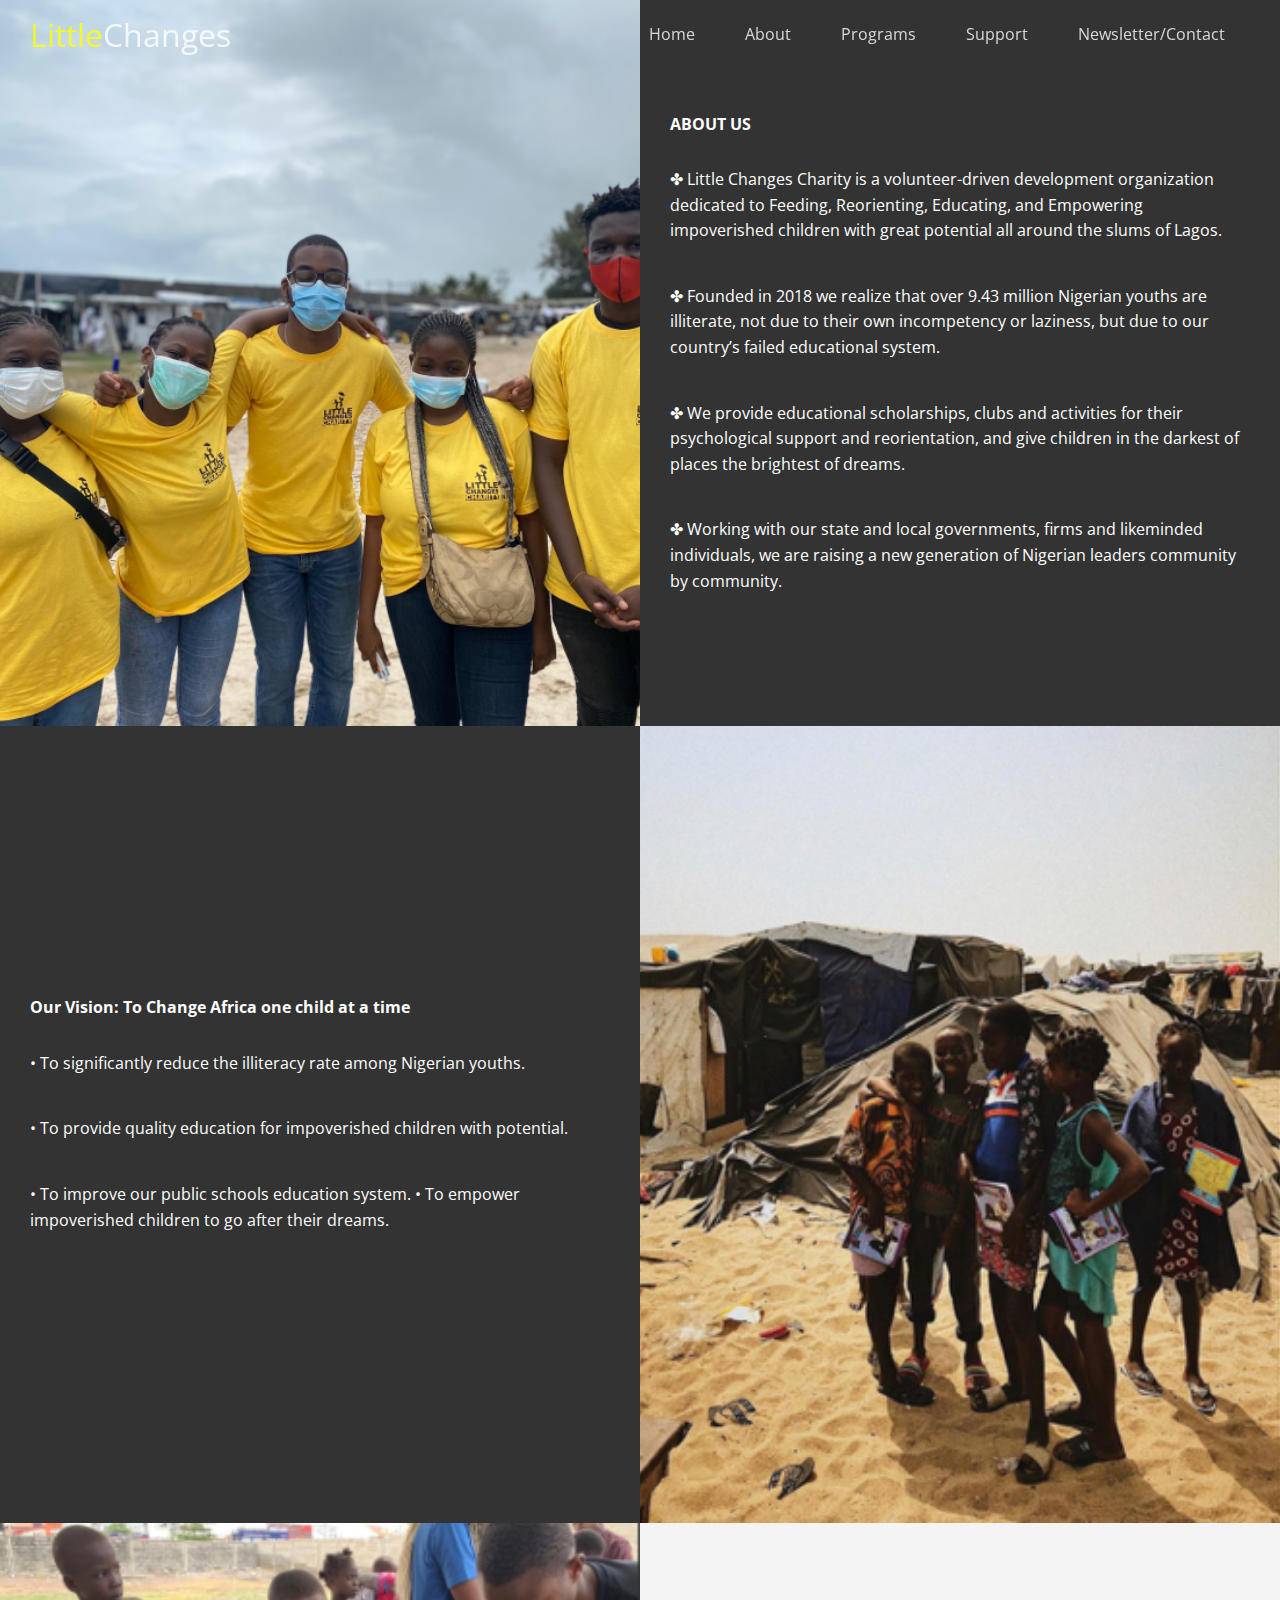
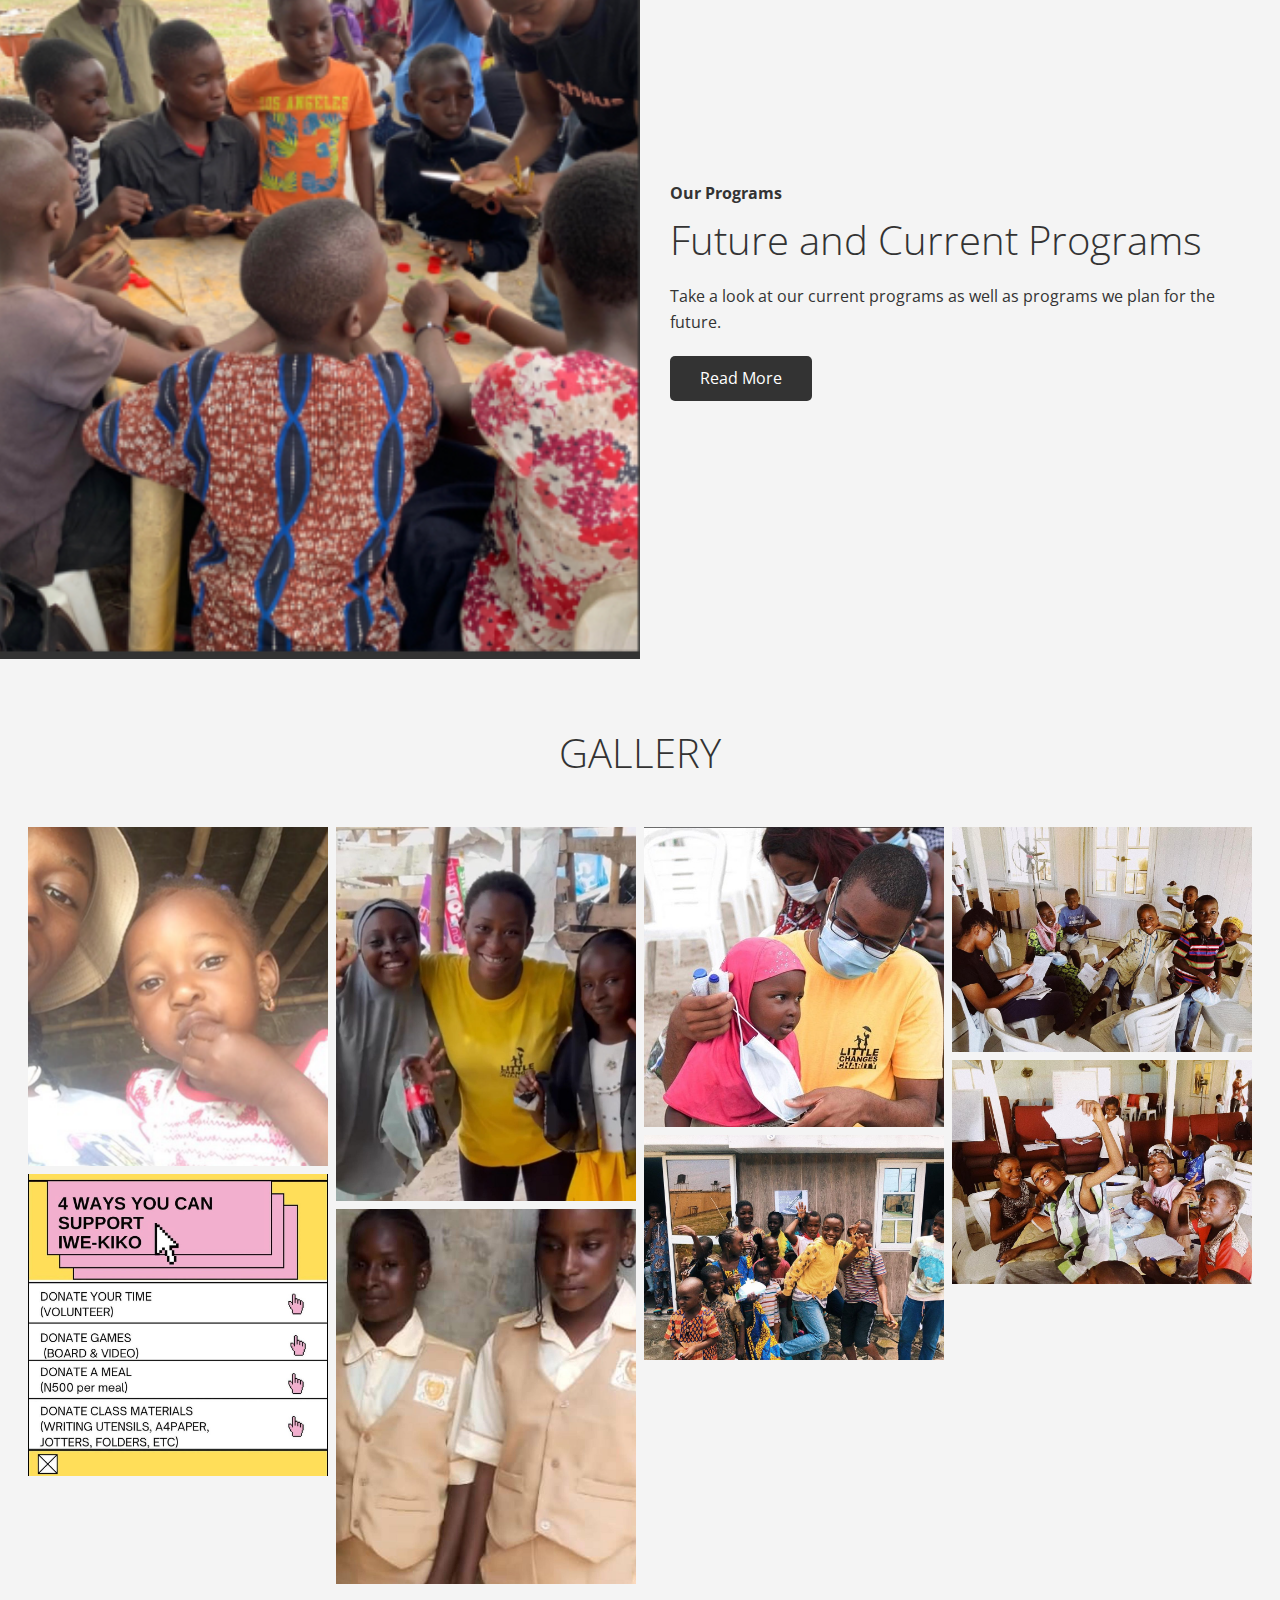
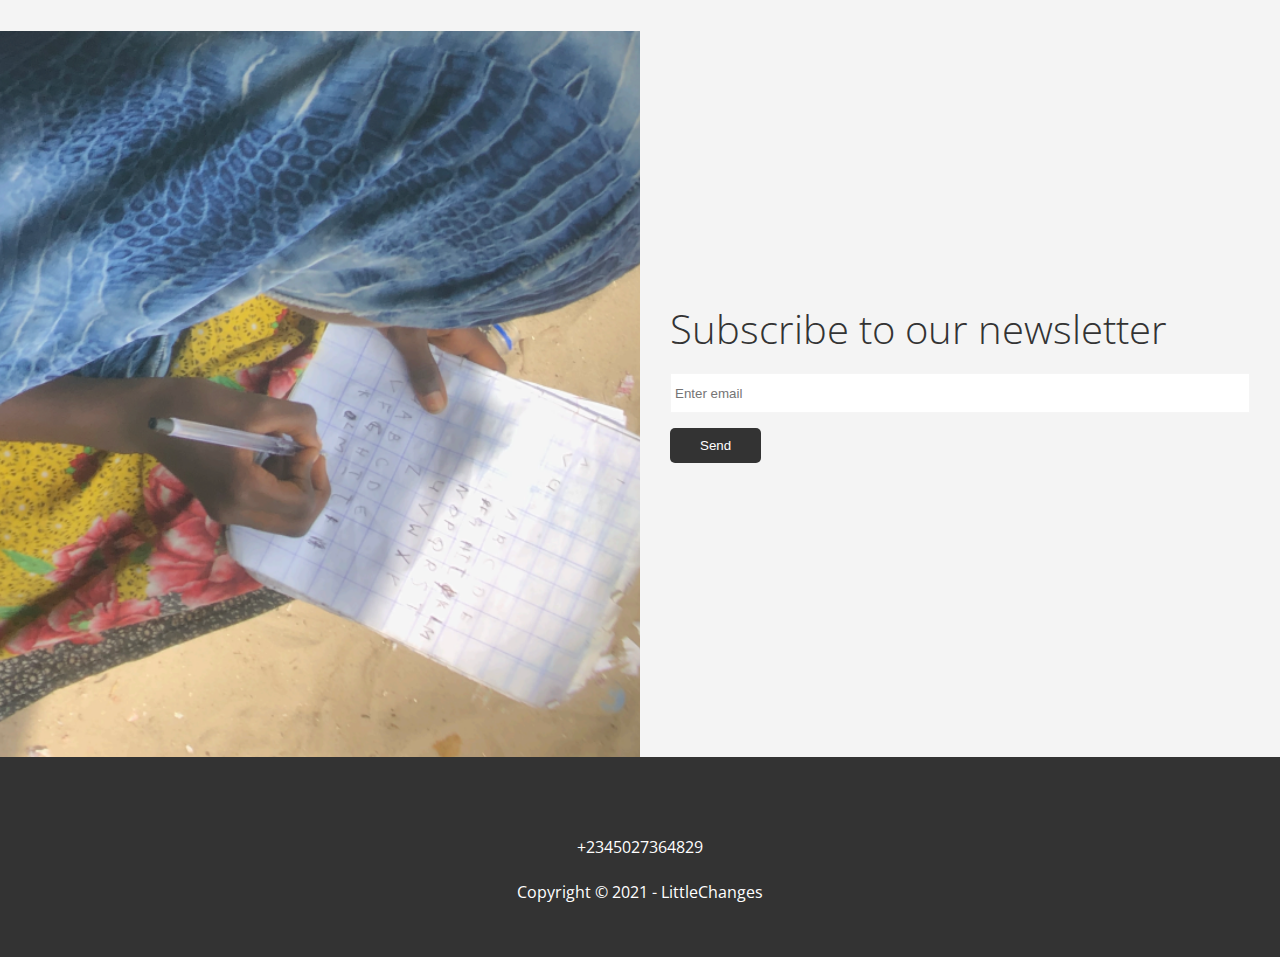
==== about.html @ 88bf7397 "pics2" ====
<!DOCTYPE html>
<html lang="en">
<head>
    <meta charset="UTF-8">
    <meta http-equiv="X-UA-Compatible" content="IE=edge">
    <meta name="viewport" content="width=device-width, initial-scale=1.0">
    <link rel="stylesheet" href="https://cdnjs.cloudflare.com/ajax/libs/font-awesome/5.15.3/css/all.min.css" integrity="sha512-iBBXm8fW90+nuLcSKlbmrPcLa0OT92xO1BIsZ+ywDWZCvqsWgccV3gFoRBv0z+8dLJgyAHIhR35VZc2oM/gI1w==" crossorigin="anonymous" referrerpolicy="no-referrer" />
    <link rel="stylesheet" href="css/lightbox.min.css">
    <link rel="stylesheet" href="css/utilities.css">
    <link rel="stylesheet" href="css/style.css">
    <title>Little Changes Charity | About</title>
</head>
<body id="Home">
    <header class="ero">
        <div id="navbar" class="navbar top">
            <h1 class="logo">
                <span class="text-primary"><i class="fas fa-book-open"></i> Little</span>Changes
            </h1>
            <nav>
                <ul>
                    <li><a href="index.html">Home</a></li>
                    <li><a href="about.html">About</a></li>
                    <li><a href="programs.html">Programs</a></li>
                    <li><a href="support.html">Support</a></li>
                    <li><a href="#contact">Newsletter/Contact</a></li>
                </ul>
            </nav>
        </div>
    </header>
    <main>
       
        <!-- About:Solutions -->
        <section class="solutions flex-columns">
            <div class="row">
                <div class="column">
                    <div class="column-1">
                        <img src="images/home/about_us.png" alt="">

                    </div>
                </div>
                <div class="column">
                    <div class="column-2 bg-dark">
                        <h4>ABOUT US</h4>
                        <!-- <h2>TO MAKE A BIG CHANGE IN A LITTLE WAY</h2> -->
                        <p>✤ Little Changes Charity is a volunteer-driven development
                            organization dedicated to Feeding, Reorienting, Educating,
                            and Empowering impoverished children with great potential
                            all around the slums of Lagos.</p>
                            <p>✤ Founded in 2018 we realize that over 9.43 million Nigerian
                            youths are illiterate, not due to their own incompetency or
                            laziness, but due to our country’s failed educational system.</p>
                            <p>✤ We provide educational scholarships, clubs and activities for
                            their psychological support and reorientation, and give
                            children in the darkest of places the brightest of dreams.</p>
                            <p>✤ Working with our state and local governments, firms and
                            likeminded individuals, we are raising a new generation of
                            Nigerian leaders community by community. </p>

                    </div>
                </div>
            </div>
        </section>

        <section class="solutions flex-columns flex-reverse">
            <div class="row">
                <div class="column">
                    <div class="column-1">
                        <img src="images/home/kids_beach.jpeg" alt="">

                    </div>
                </div>
                <div class="column">
                    <div class="column-2 bg-dark">
                        <!-- <h4>Why do we FREE ?</h4> -->
                        <h4>Our Vision: To Change
                            Africa one child at a time</h4>
                        <p>• To significantly reduce the illiteracy rate among
                            Nigerian youths.</p>
                            <p>• To provide quality education for impoverished
                            children with potential.</p>
                            <p>• To improve our public schools education system.
                            • To empower impoverished children to go after their
                            dreams.</p>
                    </div>
                </div>
            </div>
        </section>

        <!-- Blog- Programs -->
        <section id="programs" class="program flex-columns">
            <div class="row">
                <div class="column">
                    <div class="column-1">
                        <img src="images/home/teaching.jpeg" alt="">

                    </div>
                </div>
                <div class="column">
                    <div class="column-2 bg-light">
                        <h4>Our Programs</h4>
                        <h2>Future and Current Programs</h2>
                        <p>Take a look at our current programs as well as programs we plan for the future.
                            </p>
                        <a href="programs.html" class="btn">
                            <i class="fas fa-chevron"></i>
                            Read More
                        </a>

                    </div>
                </div>
            </div>
        </section>

        <!-- Cases- Gallery -->
        <section id="gallery" class="gallery bg-light flex-grid section-padding">
            <header class="section-header">
                <h2>GALLERY</h2>
                <!-- <p>Click to view</p> -->
            </header>
            <div class="row">
                <div class="column">
                    <a href="images/home/salvation.png" data-lightbox="gallery" data-title="">
                        <img src="images/home/salvation.png" alt="">
                    </a>
                    <a href="images/home/ways_to_support.jpg" data-lightbox="gallery" data-title="">
                    <img src="images/home/ways_to_support.jpg" alt="">
                    </a>
                </div>
                <div class="column">
                    <a href="images/home/tega_and_kids.jpg" data-lightbox="gallery" data-title="">
                        <img src="images/home/tega_and_kids.jpg" alt="">
                    </a>
                    <a href="images/home/kids_in_uniform.jpg" data-lightbox="gallery" data-title="">
                    <img src="images/home/kids_in_uniform.jpg" alt="">
                    </a>
                </div>
                <div class="column">
                    <a href="images/home/seun_mask.jpg" data-lightbox="gallery" data-title="">
                        <img src="images/home/seun_mask.jpg" alt="">
                    </a>
                    <a href="images/home/kids_funny_pose.jpg" data-lightbox="gallery" data-title="">
                    <img src="images/home/kids_funny_pose.jpg" alt="">
                    </a>
                </div>
                <div class="column">
                    <a href="images/home/kids_in_class_1.jpg" data-lightbox="gallery" data-title="">
                        <img src="images/home/kids_in_class_1.jpg" alt="">
                    </a>
                    <a href="images/home/kids_in_class_2.jpg" data-lightbox="gallery" data-title="">
                    <img src="images/home/kids_in_class_2.jpg" alt="">
                    </a>
                </div>
            </div>
            
        </section>
        
        <!-- Teaam
        <section id="team" class="team section-padding">
            <header class="section-header">
                <h4>Who we are</h4>
                <h2>Our Professional Team</h2>
                <p></p>
            </header>
            <div class="flex-items">
                <div>
                    <img src="images/team/person1.jpg" alt="">
                    <h4>John Doe</h4>
                    <p>President</p>
                </div>
                <div>
                    <img src="images/team/person2.jpg" alt="">
                    <h4>Jane Doe</h4>
                    <p>Vice-President</p>
                </div>
                <div>
                    <img src="images/team/person3.jpg" alt="">
                    <h4>Steve Smith</h4>
                    <p>Head Marketing</p>
                </div>
            </div>
            
        </section> -->
       <!-- Mailing Section -->
<section id="mailing" class="mailing flex-columns">
    <div class="row">
        <div class="column">
            <div class="column-1">
                <img src="images/home/sub_newsletter.png" alt="">

            </div>
        </div>
        <div class="column">
            <div class="column-2 bg-light">
                <h2>Subscribe to our newsletter</h2>
                <form name="newsletter" class="callback-form" method="POST" data-netlify="true">
                    <!-- <div class="form-control">
                        <label for="name"></label>
                        <input type="text" name="name" id="name" placeholder="Enter name">
                    </div> -->
                    <div class="form-control">
                        <label for="email">
                            <input type="email" name="email" placeholder="Enter email">
                        </label>
                        
                    </div>
                    <!-- <div class="form-control">
                        <label for="phone"></label>
                        <input type="text" name="phone" id="phone" placeholder="Enter phone number">
                    </div> -->
                    <button type="submit"> Send </button>
                </form>
            </div>
        </div>
    </div>
</section>
</main>
<!-- Footer contact -->
<footer id="contact" class="footer bg-dark">
    <div class="social">
        <a href="https://www.twitter.com/littlechangesfd/" target="_blank"><i class="fab fa-twitter fa-2x"></i></a>
        <a href="https://www.instagram.com/littlechangescharity/" target="_blank"><i class="fab fa-instagram fa-2x"></i></a>
        <a href="https://github.com/dastardlycole/Little_Changes_Charity_Website" target="_blank"><i class="fab fa-github fa-2x"></i></a>
        
    </div>
    <p>+2345027364829</p>
    <p>Copyright &copy; 2021 - LittleChanges</p>
    </footer>

<script
  src="https://code.jquery.com/jquery-3.6.0.min.js"
  integrity="sha256-/xUj+3OJU5yExlq6GSYGSHk7tPXikynS7ogEvDej/m4="
  crossorigin="anonymous"></script>

<script src="js/lightbox.min.js"></script>

    <script>
        const navbar = document.getElementById('navbar');
    let scrolled = false

    window.onscroll = function() {
        if(window.pageYOffset > 100) {
            navbar.classList.remove('top');
            if (!scrolled) {
                navbar.style.transform = 'translateY(-70px)';
            }
            setTimeout(function() {
                navbar.style.transform = 'translateY(0)';
                scrolled = true;
            }, 200); 
        } else {
            navbar.classList.add('top')
            scrolled = false
        }
    }

    $('#navbar a, .btn').on('click', function (e) {
        if (this.hash != '') {
            e.preventDefault();

            const hash = this.hash;

            $('html, body').animate(
                {
                    scrollTop: $(hash).offset().top - 100,
                },
                800
            );
        }
    });

    </script>
</body>
</html>
---- css/utilities.css ----
/* Text colors */
.text-primary{
    color: #ffff00
}

.text-secondary{
    color: #0284d0 
}

/* Button */
.btn {
    cursor: pointer;
    display: inline-block;
    padding: 10px 30px;
    color: #fff;
    background-color: #333;
    border: none;
    border-radius: 5px;
}
button {
    cursor: pointer;
    display: inline-block;
    padding: 10px 30px;
    color: #fff;
    background-color: #333;
    border: none;
    border-radius: 5px;
}

.btn-big {
    padding: 250px 334px;
    
}

.btn:hover{
    opacity: 0.9;
}

.btn-primary, .bg-primary {
    background: #ffff00;
    color: #fff;
}

.btn-secondary, .bg-secondary {
    background: #0284d0;
    color: #fff;
}

.btn-dark, .bg-dark {
    background: #333;
    color: #fff;
}

.btn-light, .bg-light {
    background: #f4f4f4;
    color: #333;
}

.btn-outline {
    background: transparent;
    border: 1px solid #fff
}

/* Flex Items */
.flex-items {
    display: flex;
    text-align: center;
    justify-content: center;
    align-items: center;
    height: 100%;
}

.flex-items > div {
    padding: 20px;
}

/* Flex columns */
.flex-columns.flex-reverse .row {
    flex-direction: row-reverse;
}

.flex-columns .row {
    display: flex;
    flex-direction: row;
    flex-wrap: wrap;
    width: 100%;
}

.flex-columns .column {
    display: flex;
    flex-direction: column;
    flex-basis: 100%;
    flex: 1;
}

.flex-columns .column .column-1,
.flex-columns .column .column-2 {
    height: 100%;
}

.flex-columns img{
    width: 100%;
    height: 100%;
    object-fit: cover;
}

.flex-columns .column-2 {
    display: flex;
    flex-direction: column;
    align-items: flex-start;
    justify-content: center;
    padding: 30px;
}

.flex-columns h2 {
    font-size: 40px;
    font-weight: 100;
}

.flex-columns h4 {
    margin-bottom: 10px;
}

.flex-columns p {
    margin: 20px 0;
}


/* Section header */
.section-header {
    padding: 30px;
    display: flex;
    flex-direction: column;
    align-items: center;
    justify-content: center;
    text-align: center;
}

.section-header h2 {
    font-size: 40px;
    margin: 20px 0;
}

.section-padding {
    padding: 20px 20px 40px;
}

/* Flex grid */
.flex-grid .row {
    display: flex;
    flex-wrap: wrap;
    padding: 0 4px;
}

.flex-grid .column {
    flex: 25%;
    max-width: 25%;
    padding: 0 4px;
}
---- css/style.css ----
@import url('https://fonts.googleapis.com/css2?family=Open+Sans:wght@300;400&display=swap');

* {
box-sizing: border-box;
padding: 0;
margin: 0;
}

body{
    font-family: 'Open Sans', sans-serif;
    background: #fff;
    color: #333;
    line-height: 1.6;
}

ul{
    list-style: none;
}

a{
    color: #333;
    text-decoration: none;
}
h1,h2 {
    font-weight: 300;
    line-height: 1.2;
}

p{
    margin: 10px 0;
}

img {
    width: 100%;
}

/* Navbar */
.navbar {
    display: flex;
    align-items: center;
    justify-content: space-between;
    background-color: #333;
    color: #fff;
    opacity: 0.8;
    width: 100%;
    height: 70px;
    position: fixed;
    top: 0px;
    padding: 0 30px;
    transition: 0.5s;
}

.navbar.top {
    background: transparent;
}

.navbar a {
    color:#fff; 
    padding: 10px 20px;
    margin: 0 5px;
}

.navbar a:hover{
    border-bottom: #ffff00 2px solid;
}
.navbar ul{
    display: flex;
}

.navbar .logo{
    font-weight: 400;
}


/* HEADER */
.hero{
    background: url('../images/home/showcase.jpeg') no-repeat center center/cover;
    height: 100vh;
    position: relative;
    color: #fff;
}

.hero .content{
    display: flex;
    flex-direction: column;
    align-items: center;
    justify-content: center;
    text-align: center;
    height: 100%;
    padding: 0 20px;
}

.hero .content h1 {
    font-size: 55px;
}

.hero .content p {
    font-size: 23px;
    max-width: 600px;
    margin: 20px 0 30px;
}

.hero::before {
    content: '';
    position: absolute;
    top: 0;
    left: 0;
    width: 100%;
    height: 100%;
    background: rgba(0,0,0,0.6);
}

.hero *{
    z-index: 10;
}

.hero.programs {
    background: url('../images/home/showcase.jpeg') no-repeat center center/cover;
    height: 30vh;
}
.hero.support {
    background: url('../images/home/showcase.jpeg') no-repeat center center/cover;
    height: 30vh;
}

/* Icons */
.icons {
    padding: 30px;
}

.icons h3{
    font-weight: bold;
    margin-bottom: 15px;
}

.icons i{
    background-color: #ffff00;
    color: #fff;
    padding: 1rem;
    border-radius: 50%;
    margin-bottom: 15px;
}


.gallery img:hover {
    opacity: 0.7; 
}

.team img {
    border-radius: 50%;
}

/* Callback form */
.callback-form {
    width: 100%;
    padding: 20px 0;
}

.callback-form label {
    display: block;
    margin-bottom: 5px;
}

.callback-form .form-control {
    margin-bottom: 15px;
}


.callback-form input {
    width: 100%;
    padding: 4px;
    height: 40px;
    border: #f5f5f5 1px solid;
}

.callback-form input:focus {
    outline-color: #ffff00;
}

.callback-form btn {
    padding: 12px 0;
    margin-top: 20px;
} 

/* Footer */
.footer {
    display: flex;
    flex-direction: column;
    align-items: center;
    justify-content: center;
    text-align: center;
    height: 200px;
}

.footer a {
    color: #fff;
}

.footer a:hover {
    color: #ffff00;
}


.footer .social > * {
    margin: 0 20px;
}


/* Mobile */
@media(max-width: 768px) {
    .navbar {
        flex-direction: column;
        height: 120px;
        padding: 20px;
    }

    .navbar a {
        padding: 10px 10px;
        margin: 0 3px;
    }

    .flex-items {
        flex-direction: column;
    }

    .flex-columns .column, .flex-grid .column {
        flex: 100%;
        max-width: 100%;
    }

    .team img {
        width: 70%;
    }
}
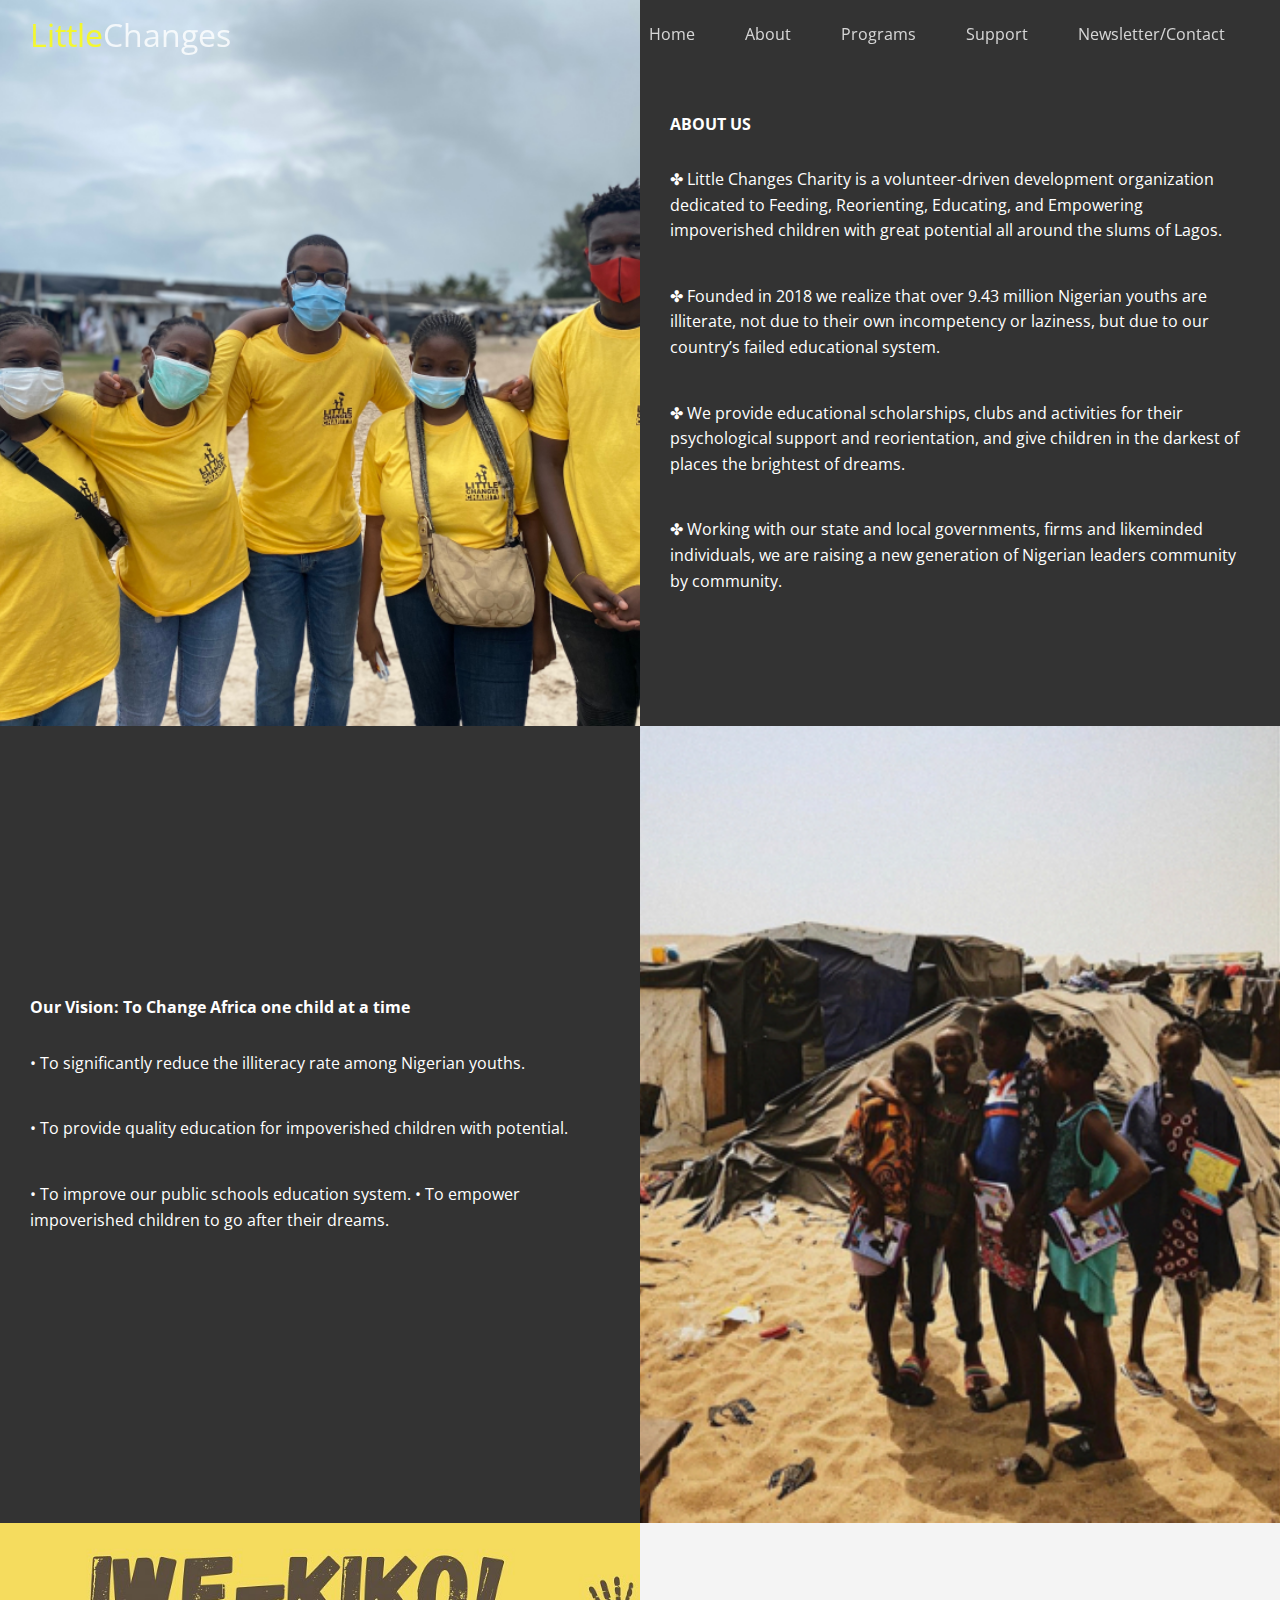
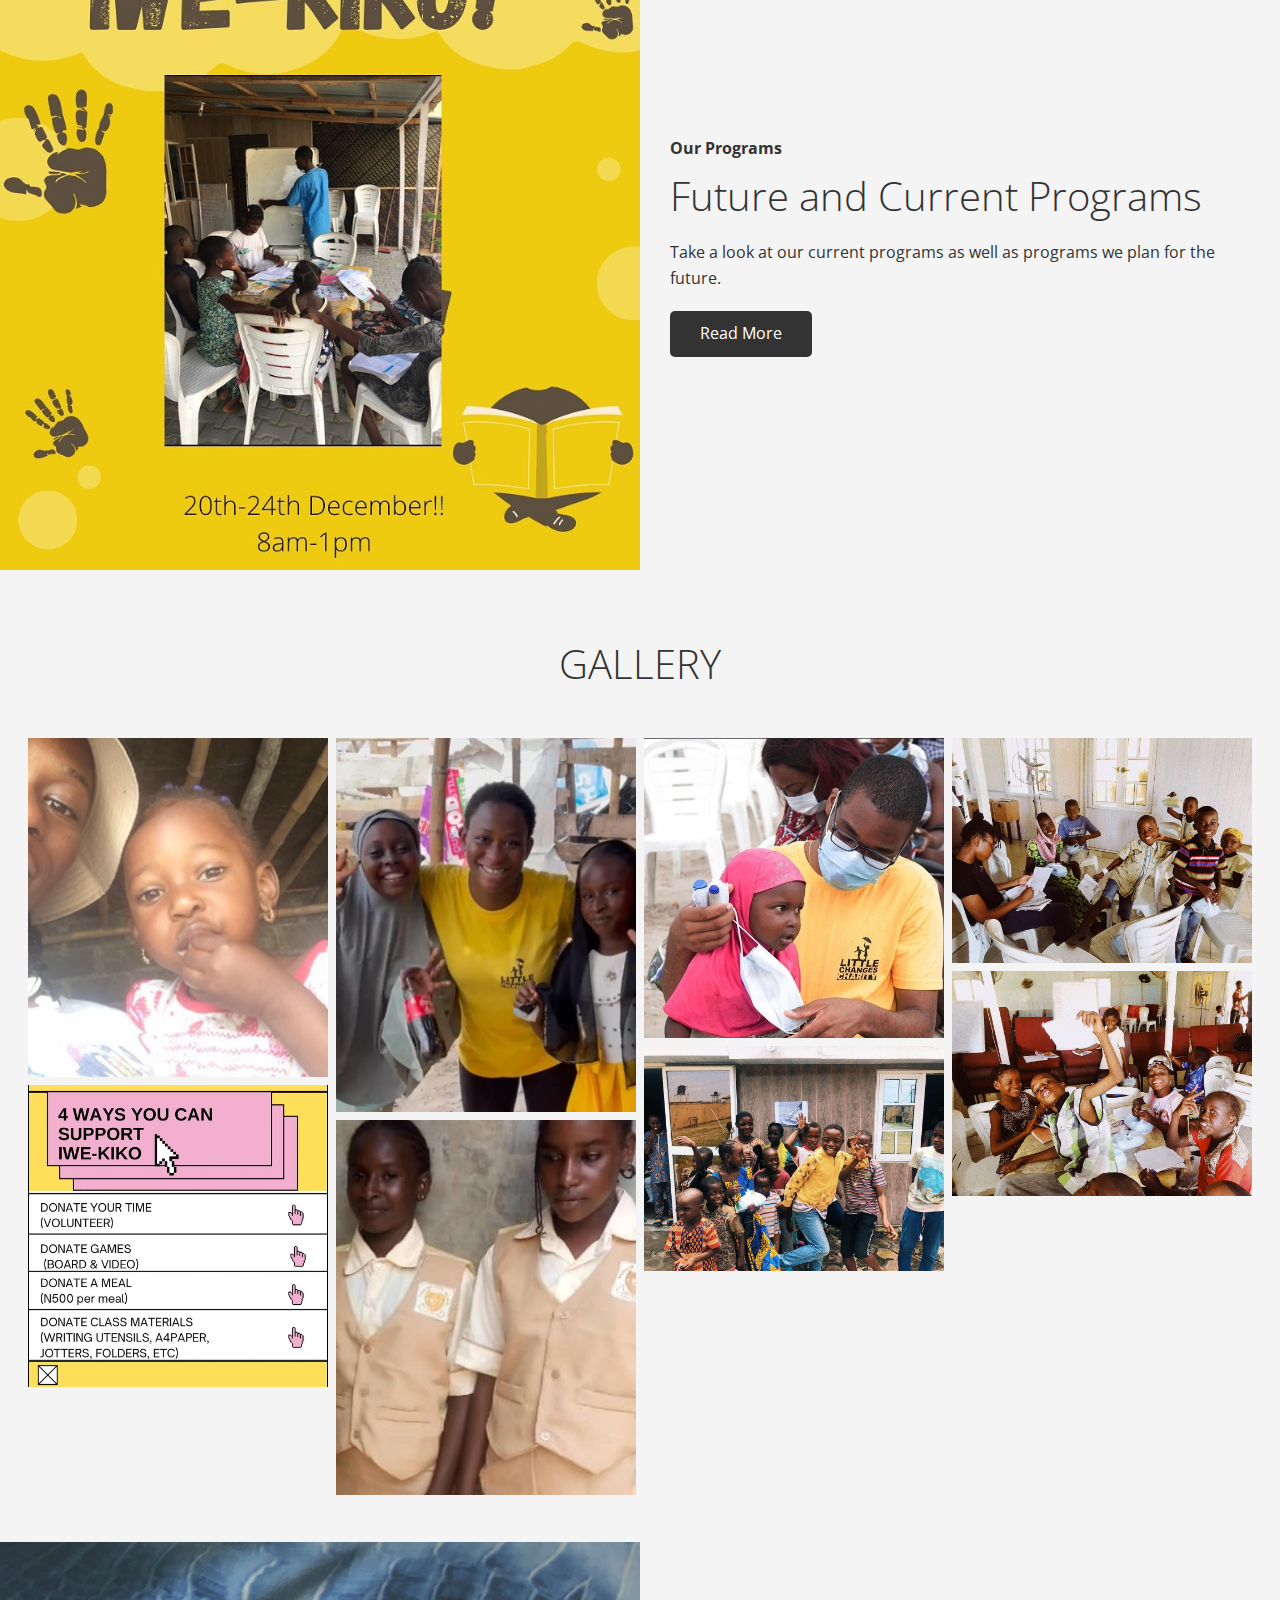
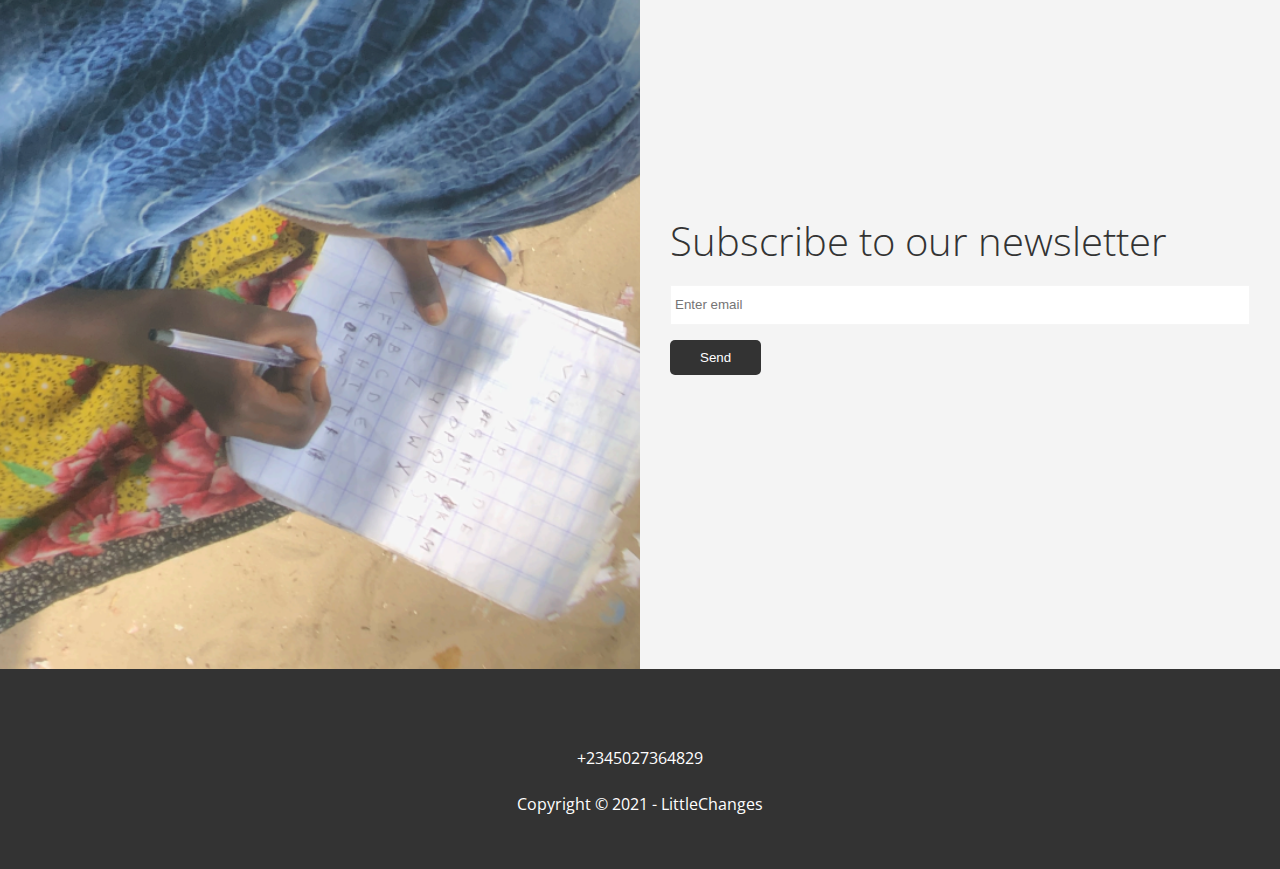
==== commit fd76a701: "iwe-kiko pic" ====
--- a/about.html
+++ b/about.html
@@ -91,7 +91,7 @@
             <div class="row">
                 <div class="column">
                     <div class="column-1">
-                        <img src="images/home/teaching.jpeg" alt="">
+                        <img src="images/home/iwe_kiko_poster_2021.jpg" alt="">
 
                     </div>
                 </div>
@@ -220,6 +220,7 @@
         <a href="https://www.twitter.com/littlechangesfd/" target="_blank"><i class="fab fa-twitter fa-2x"></i></a>
         <a href="https://www.instagram.com/littlechangescharity/" target="_blank"><i class="fab fa-instagram fa-2x"></i></a>
         <a href="https://github.com/dastardlycole/Little_Changes_Charity_Website" target="_blank"><i class="fab fa-github fa-2x"></i></a>
+        <a href="mailto:tega_ogedegbe@yahoo.com " target="_blank"><i class="fas fa-envelope fa-2x"></i></a>
         
     </div>
     <p>+2345027364829</p>
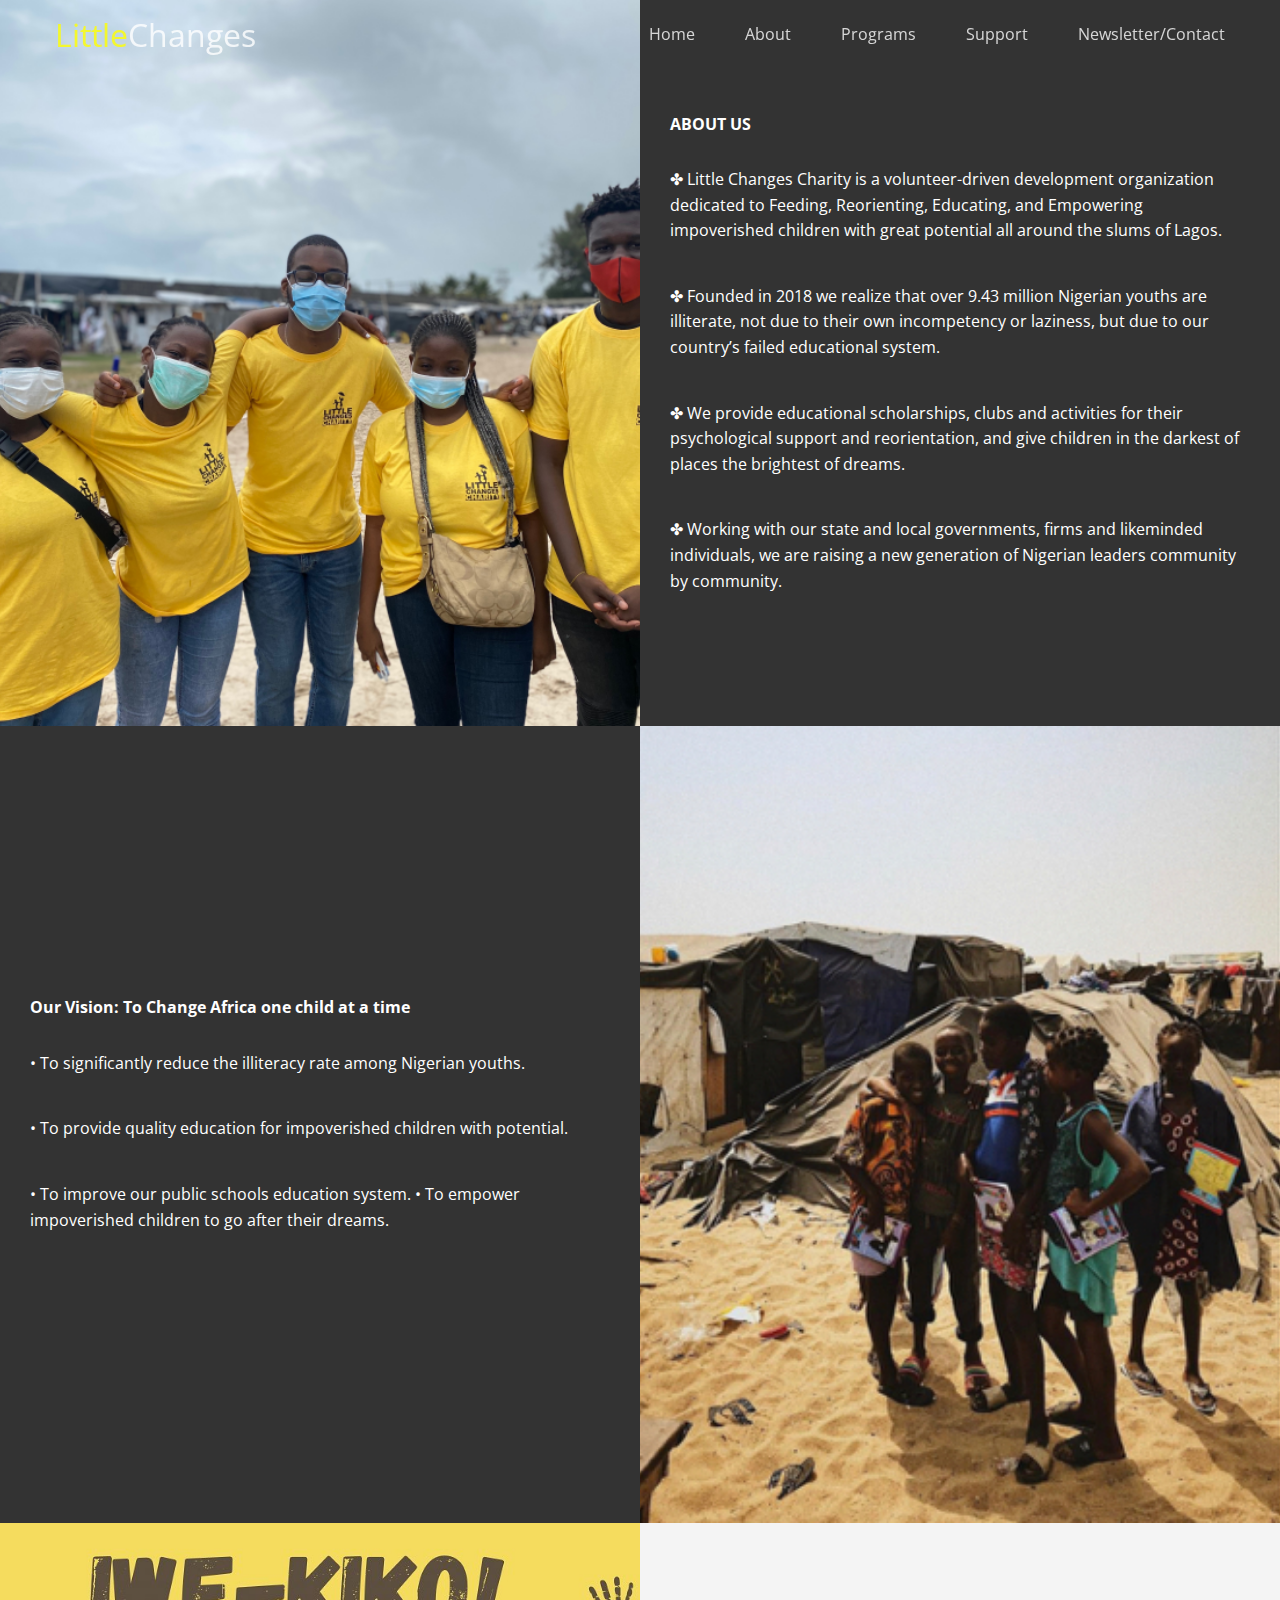
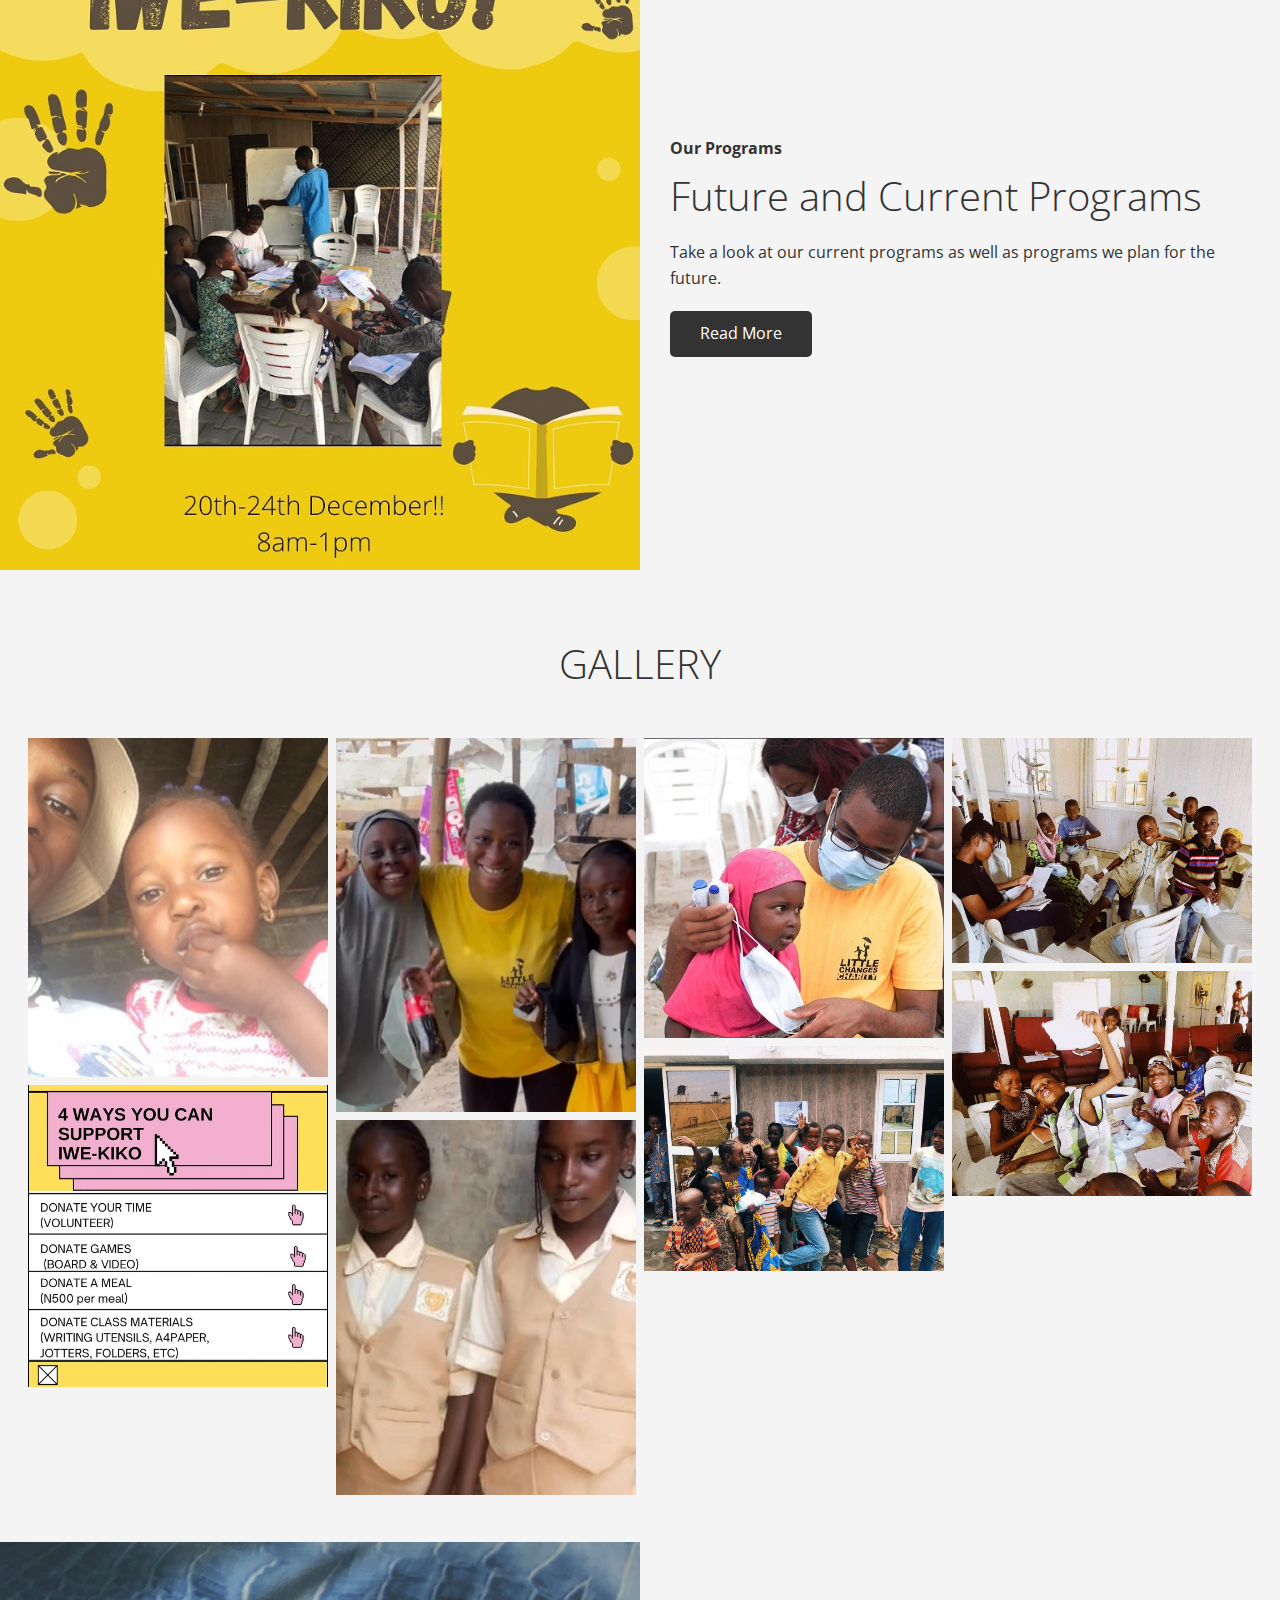
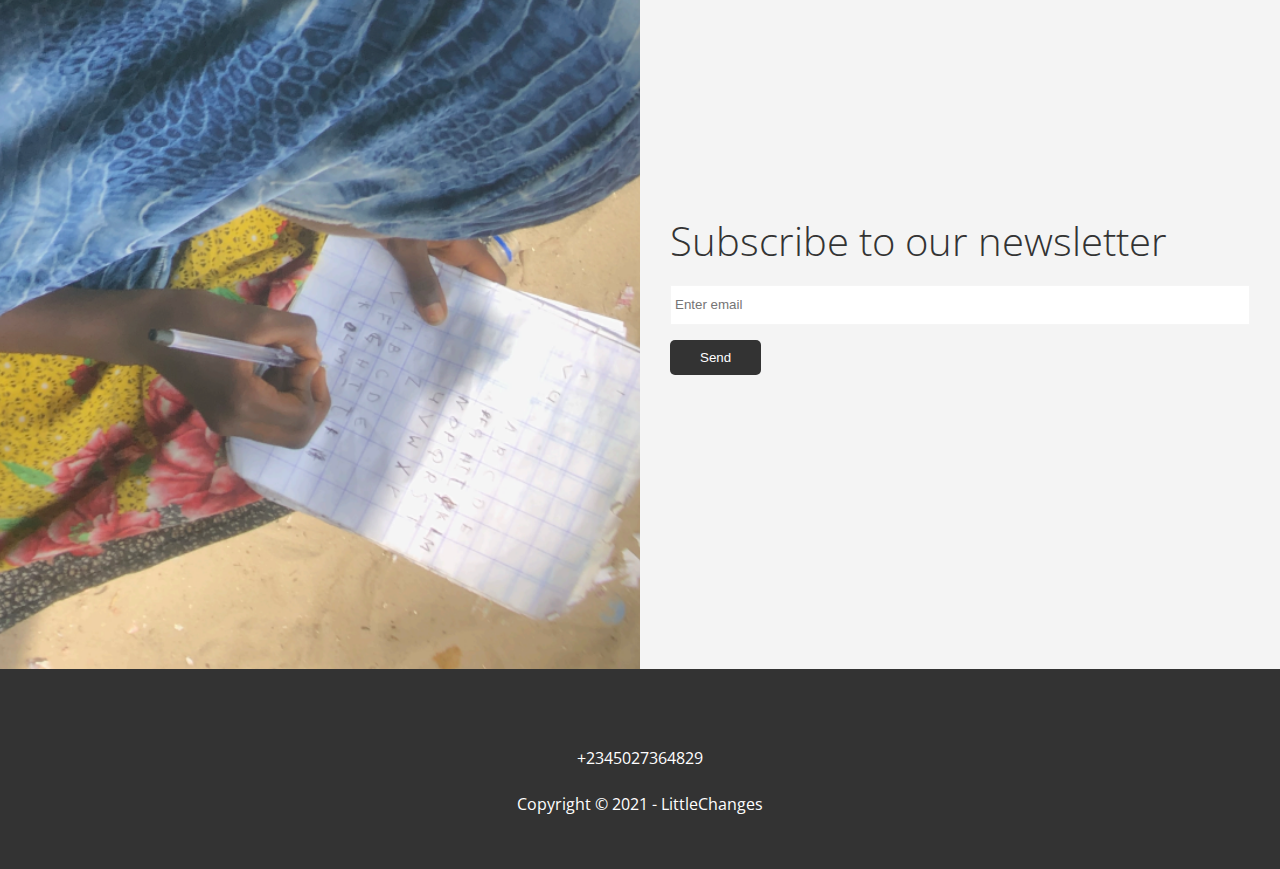
==== commit ca0ccc87: "more queries" ====
--- a/about.html
+++ b/about.html
@@ -14,7 +14,7 @@
     <header class="ero">
         <div id="navbar" class="navbar top">
             <h1 class="logo">
-                <span class="text-primary"><i class="fas fa-book-open"></i> Little</span>Changes
+                <a href="index.html"><span class="text-primary"><i class="fas fa-book-open"></i> Little</span>Changes </a>
             </h1>
             <nav>
                 <ul>
--- a/css/style.css
+++ b/css/style.css
@@ -213,6 +213,12 @@
         height: 120px;
         padding: 20px;
     }
+    /* .hero.programs .content {
+        display: none;
+    }
+    .hero.support .content {
+        display: none;
+    } */
 
     .navbar a {
         padding: 10px 10px;
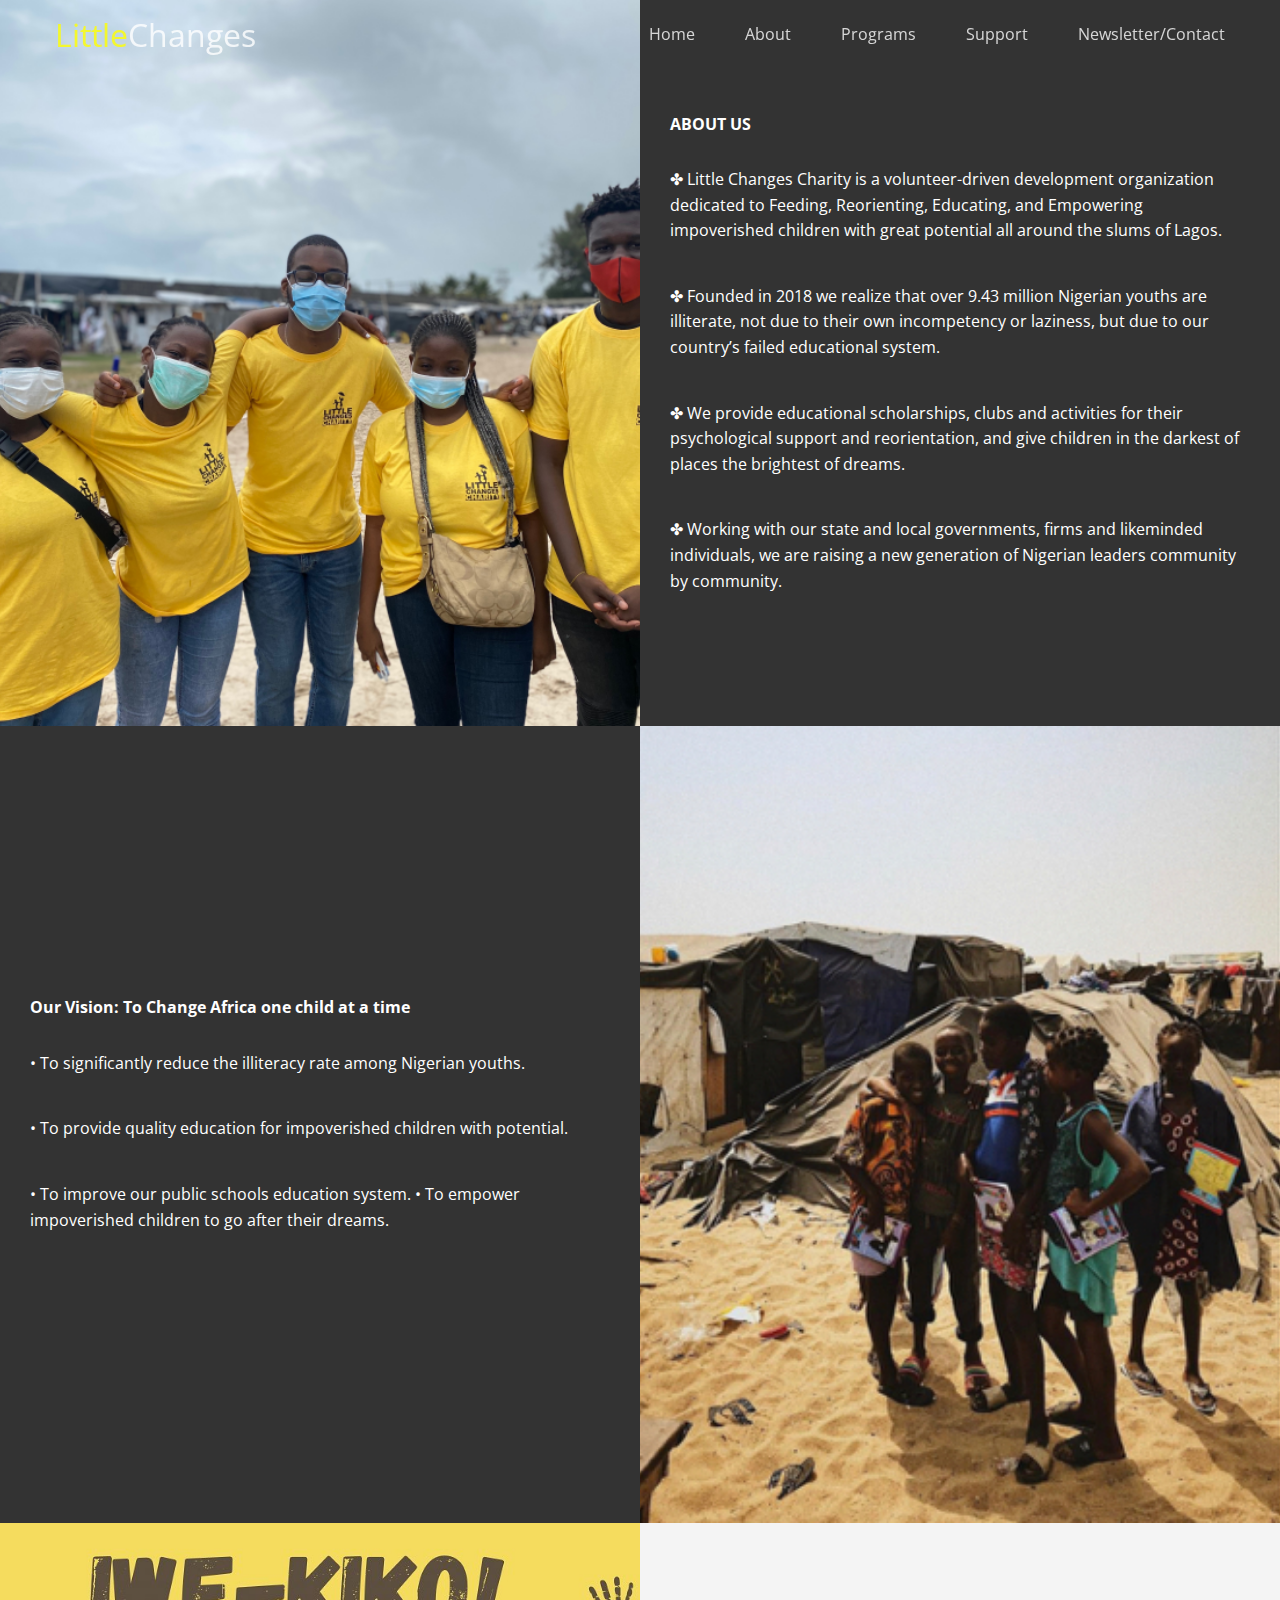
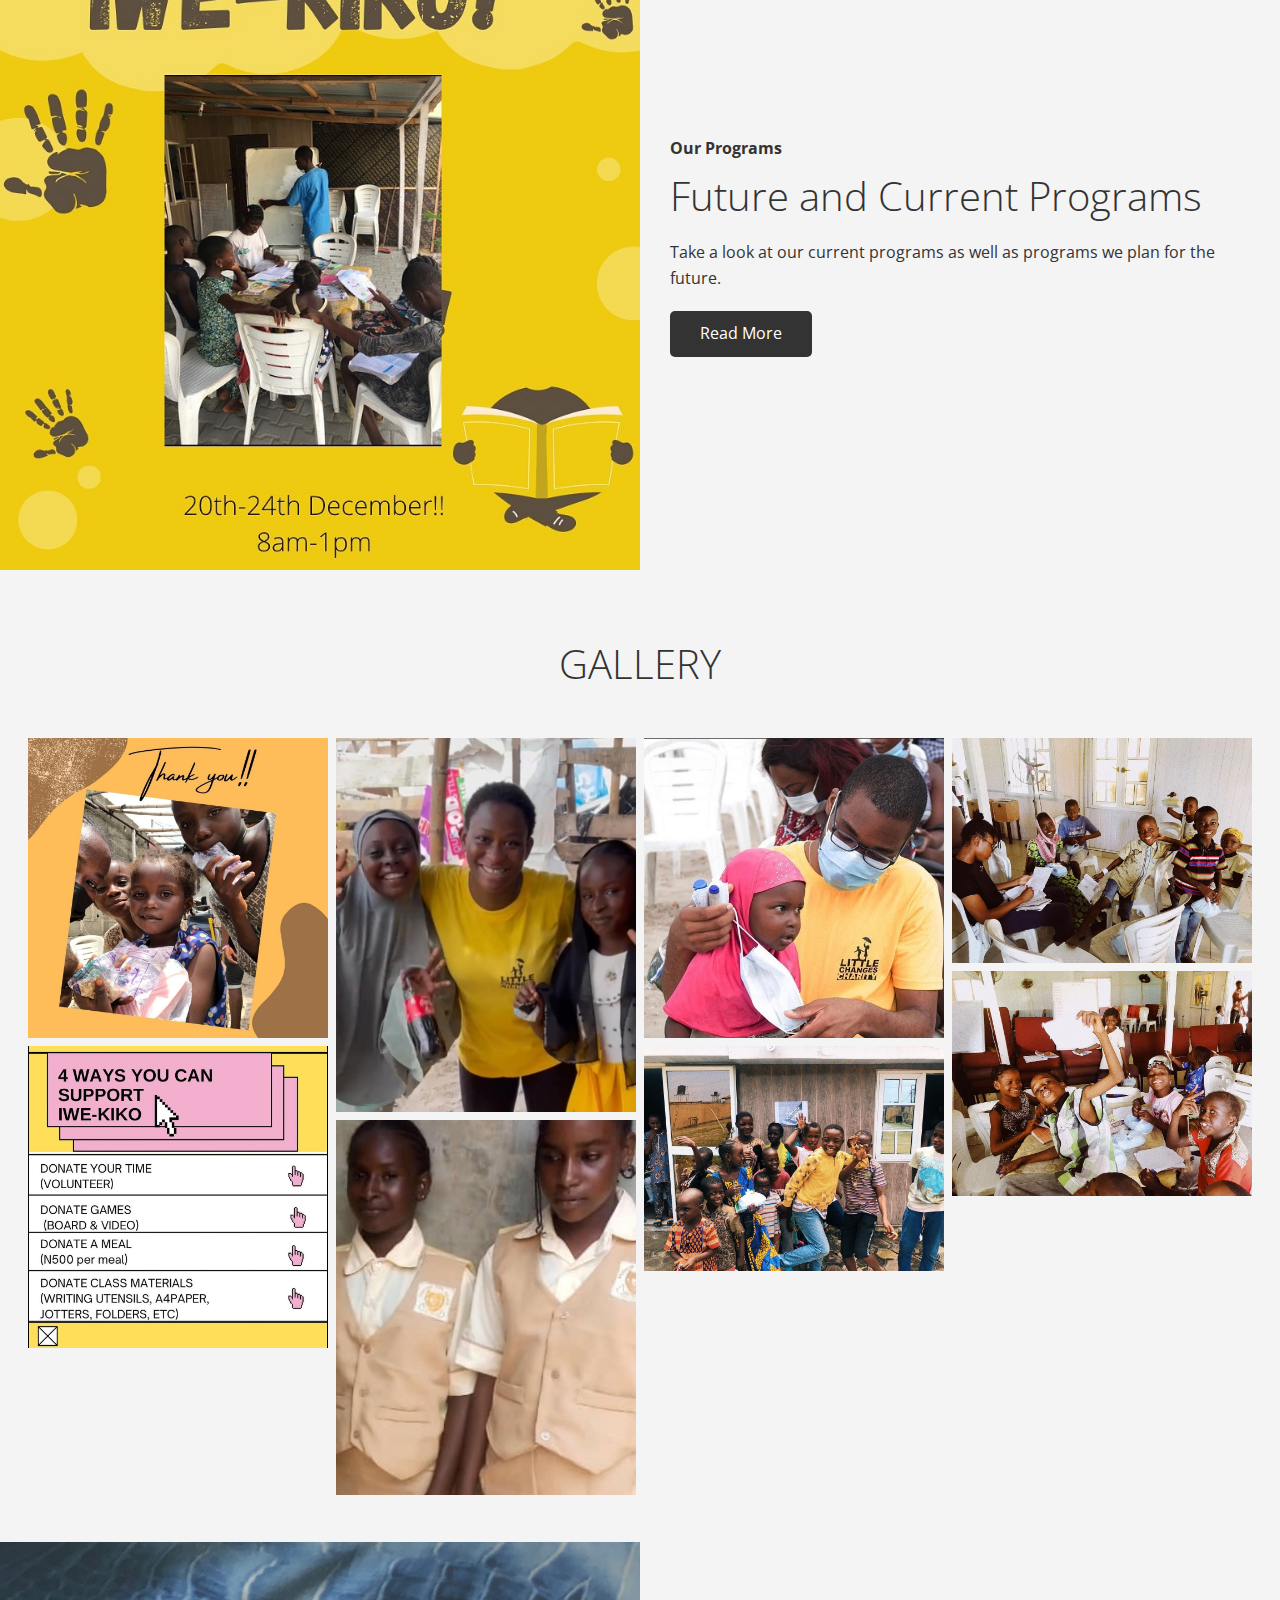
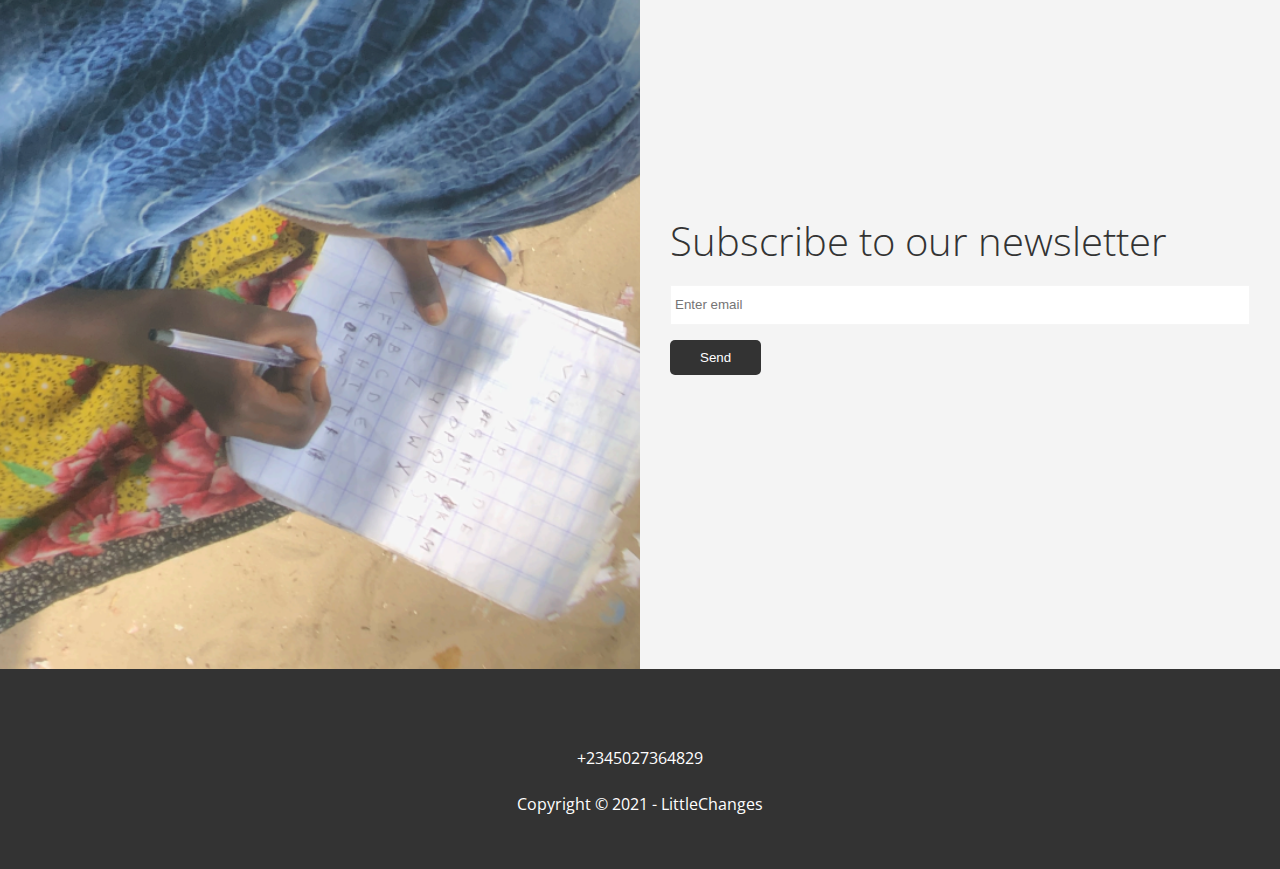
==== commit 76dba413: "gallery" ====
--- a/about.html
+++ b/about.html
@@ -119,8 +119,8 @@
             </header>
             <div class="row">
                 <div class="column">
-                    <a href="images/home/salvation.png" data-lightbox="gallery" data-title="">
-                        <img src="images/home/salvation.png" alt="">
+                    <a href="images/home/pure_water.jpg.jpg" data-lightbox="gallery" data-title="">
+                        <img src="images/home/pure_water.jpg.jpg" alt="">
                     </a>
                     <a href="images/home/ways_to_support.jpg" data-lightbox="gallery" data-title="">
                     <img src="images/home/ways_to_support.jpg" alt="">
@@ -220,7 +220,7 @@
         <a href="https://www.twitter.com/littlechangesfd/" target="_blank"><i class="fab fa-twitter fa-2x"></i></a>
         <a href="https://www.instagram.com/littlechangescharity/" target="_blank"><i class="fab fa-instagram fa-2x"></i></a>
         <a href="https://github.com/dastardlycole/Little_Changes_Charity_Website" target="_blank"><i class="fab fa-github fa-2x"></i></a>
-        <a href="mailto:tega_ogedegbe@yahoo.com " target="_blank"><i class="fas fa-envelope fa-2x"></i></a>
+        <a href="mailto:Littlechangescharity@gmail.com" target="_blank"><i class="fas fa-envelope fa-2x"></i></a>
         
     </div>
     <p>+2345027364829</p>
--- a/css/utilities.css
+++ b/css/utilities.css
@@ -46,7 +46,7 @@
     color: #fff;
 }
 
-.btn-dark, .bg-dark {
+.btn-dark, .bg-dark, .bg-dark a {
     background: #333;
     color: #fff;
 }
--- a/css/style.css
+++ b/css/style.css
@@ -5,6 +5,7 @@
 padding: 0;
 margin: 0;
 }
+
 
 body{
     font-family: 'Open Sans', sans-serif;
@@ -206,24 +207,45 @@
 }
 
 
+
 /* Mobile */
 @media(max-width: 768px) {
     .navbar {
+        
         flex-direction: column;
         height: 120px;
         padding: 20px;
     }
-    /* .hero.programs .content {
+
+    .navbar ul {
+        font-size: 3vw;
+    }
+
+    .navbar a {
+        padding: 10px 6px;
+        margin: 0 3px;
+    }
+
+    .btn-big {
+        padding: 44vw;
+    }
+    .hero.programs .content {
         display: none;
     }
     .hero.support .content {
         display: none;
-    } */
-
-    .navbar a {
-        padding: 10px 10px;
-        margin: 0 3px;
-    }
+    }
+
+    frame {
+        max-width: calc(100vw + 40px);
+        margin: -11px -25px;}
+        .iframe-wrapper {
+        width:100vw;
+        overflow: hidden;
+        margin: 0 -30px;}
+        /* you might not the margin property on the wrapper (or you might need to change it to suit your needs); in my case it's used to align the wrapper with the edge of the screen as my site has 15px padding, which isn't needed here because the form already has it's own padding */
+
+    
 
     .flex-items {
         flex-direction: column;
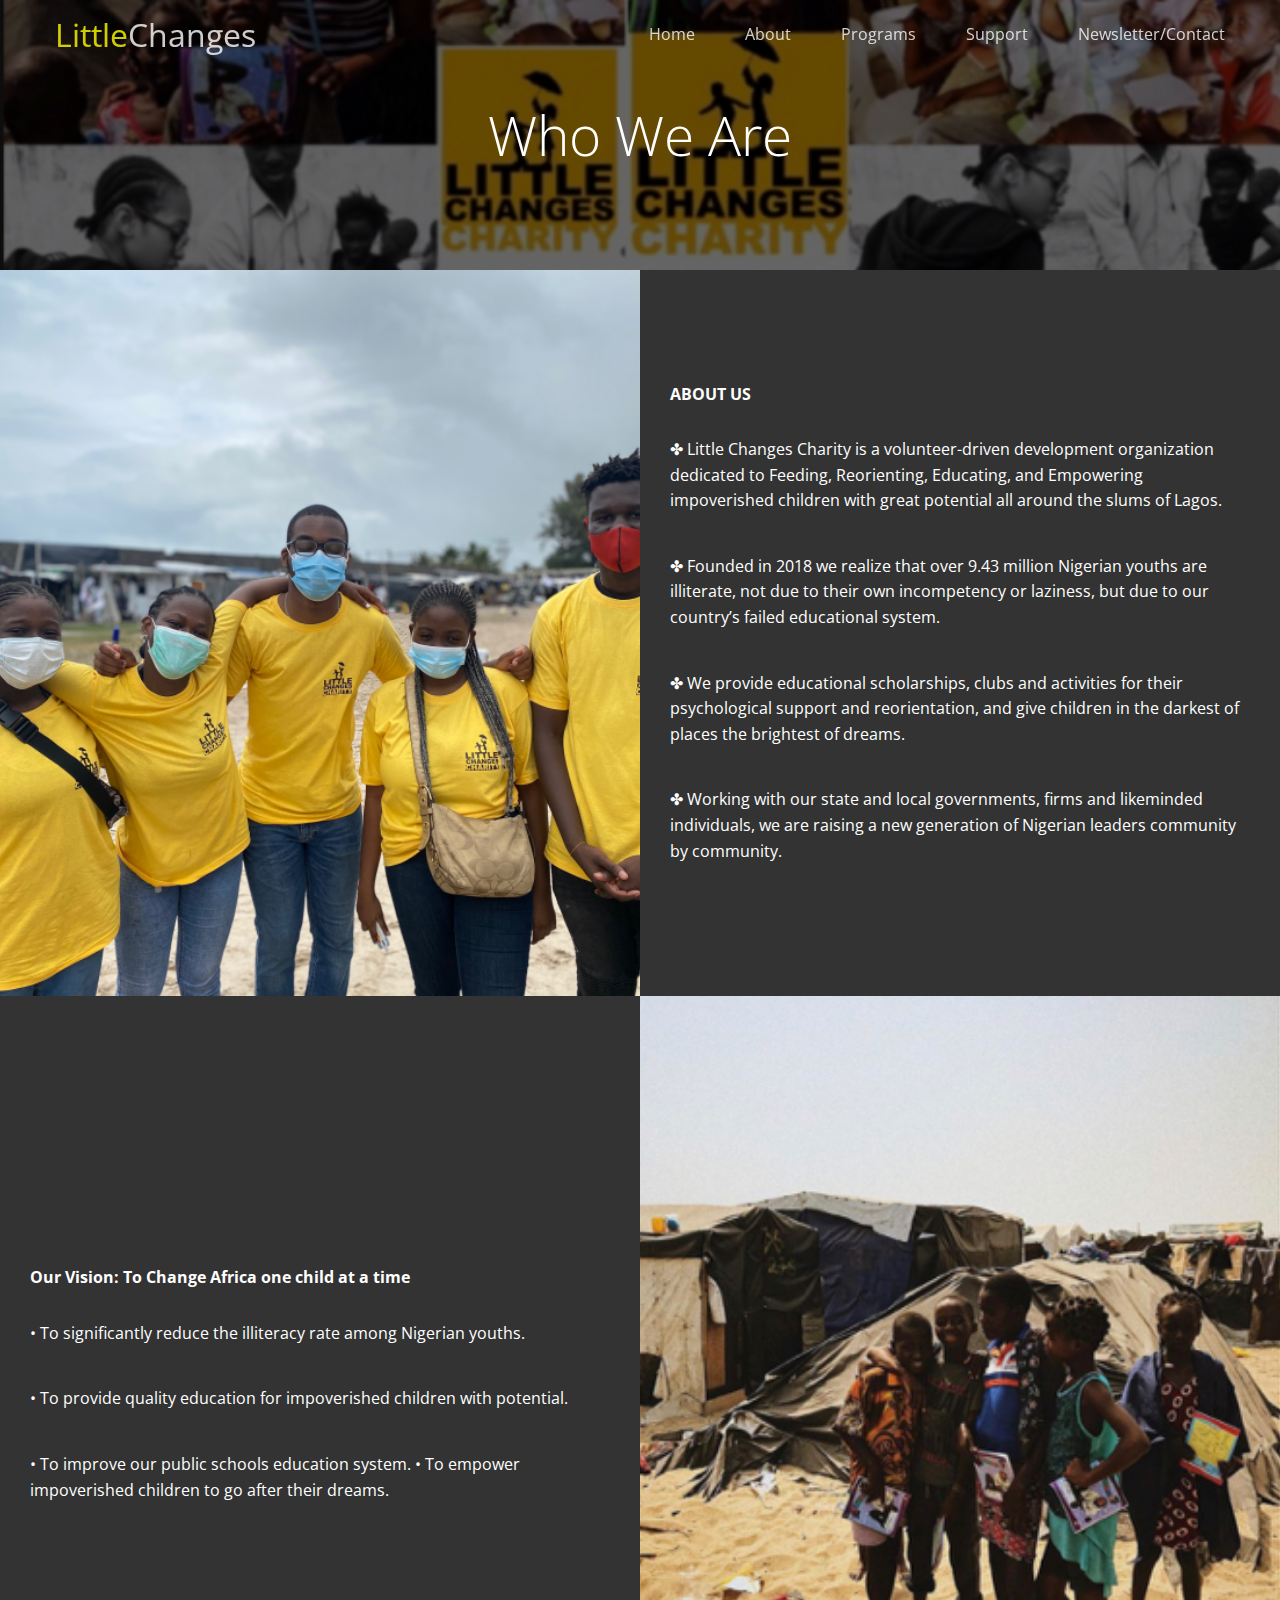
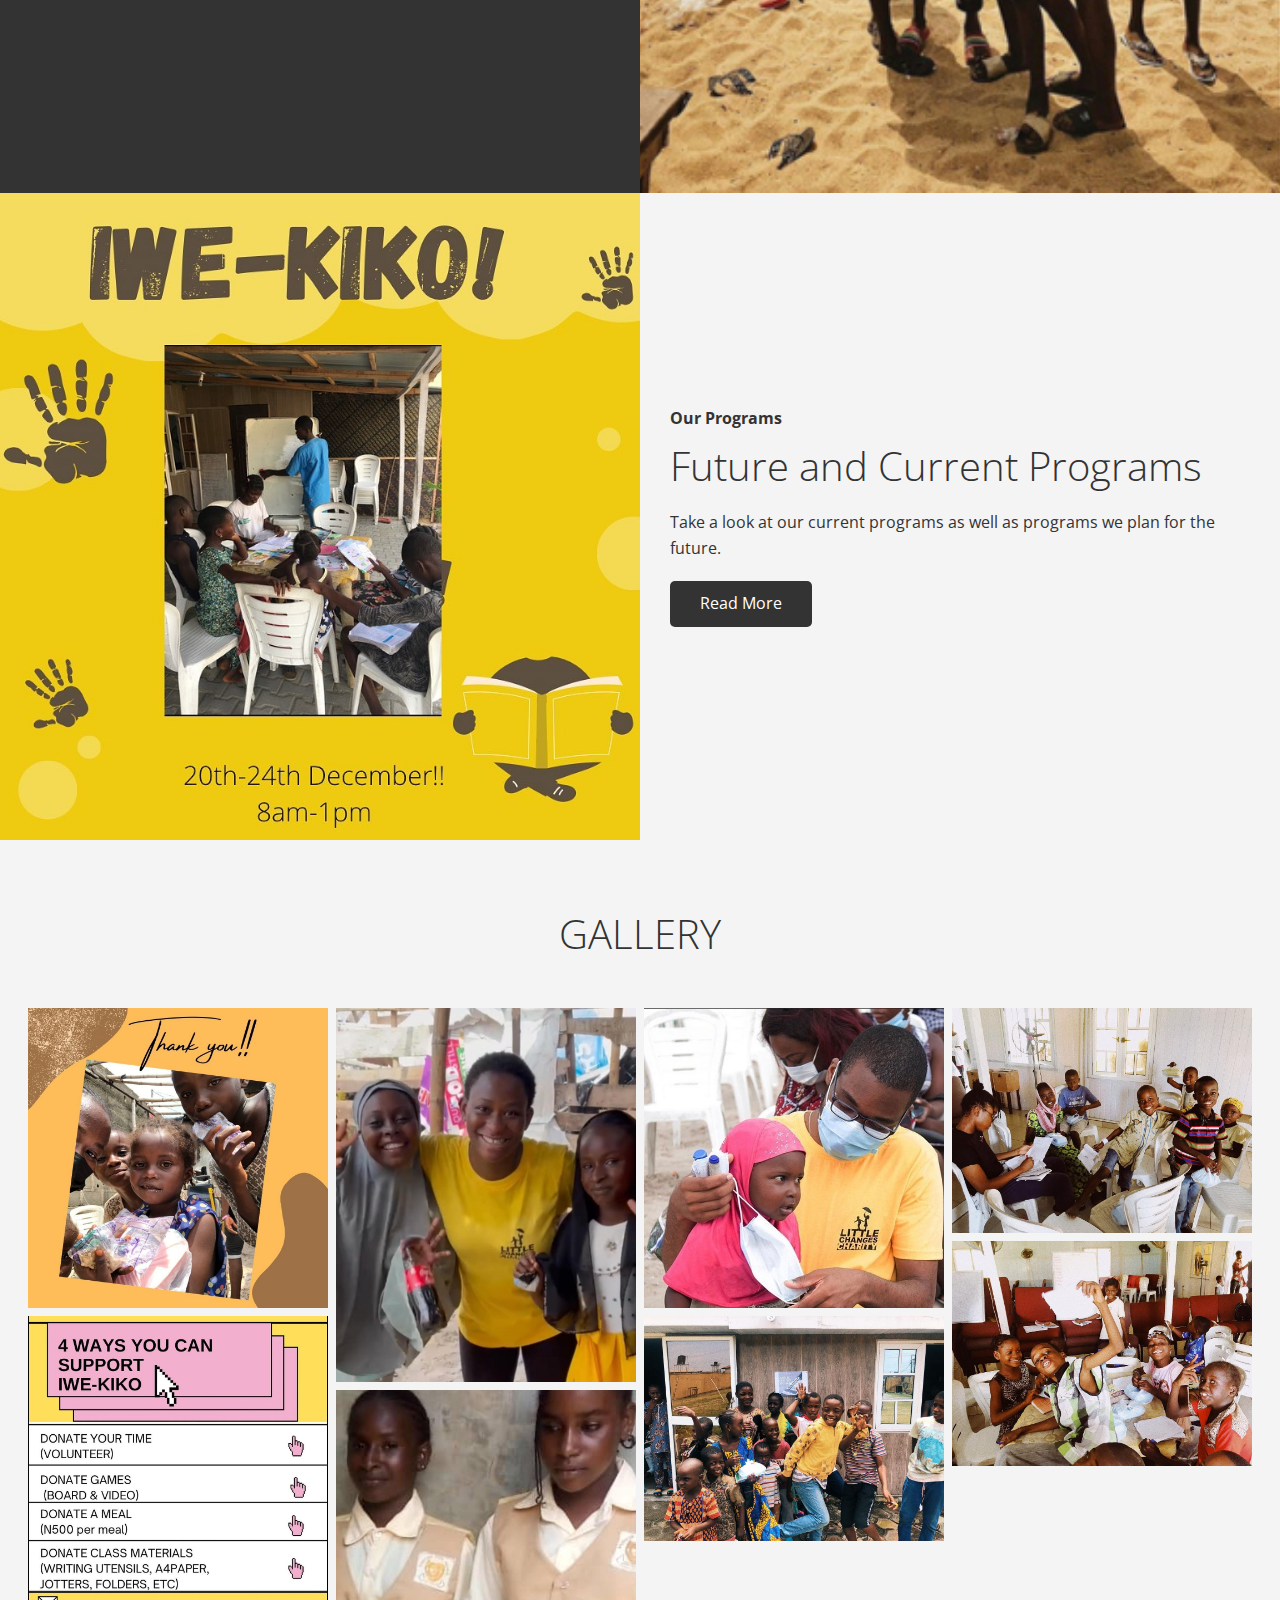
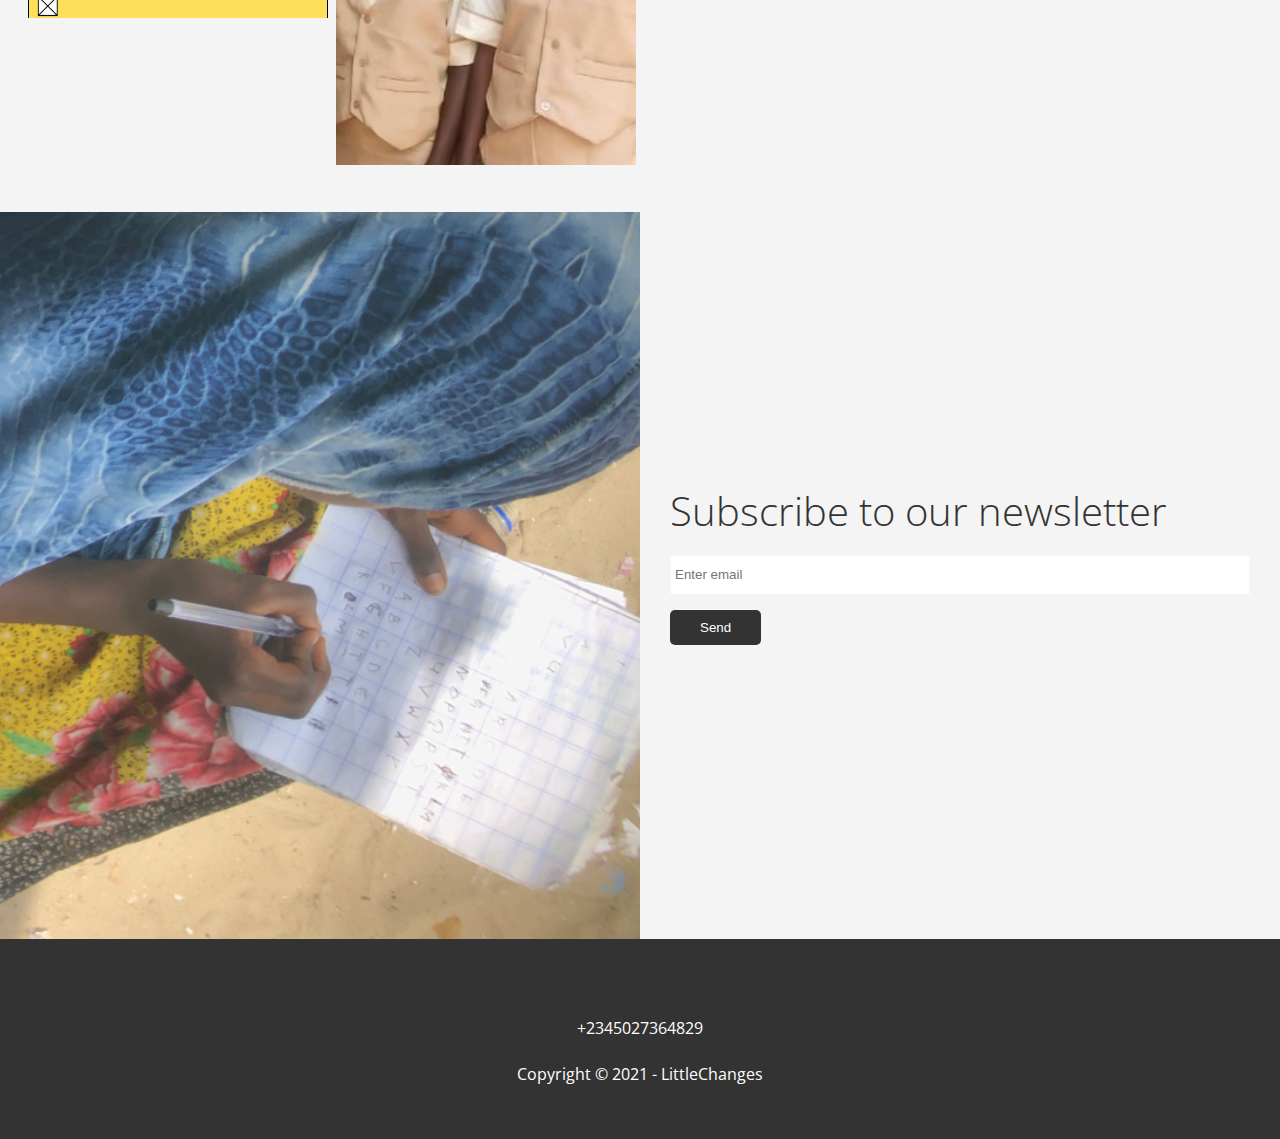
==== commit 1989d53f: "about hero" ====
--- a/about.html
+++ b/about.html
@@ -11,7 +11,7 @@
     <title>Little Changes Charity | About</title>
 </head>
 <body id="Home">
-    <header class="ero">
+    <header class="hero programs">
         <div id="navbar" class="navbar top">
             <h1 class="logo">
                 <a href="index.html"><span class="text-primary"><i class="fas fa-book-open"></i> Little</span>Changes </a>
@@ -25,6 +25,9 @@
                     <li><a href="#contact">Newsletter/Contact</a></li>
                 </ul>
             </nav>
+        </div>
+        <div class="content">
+            <h1>Who We Are</h1>
         </div>
     </header>
     <main>
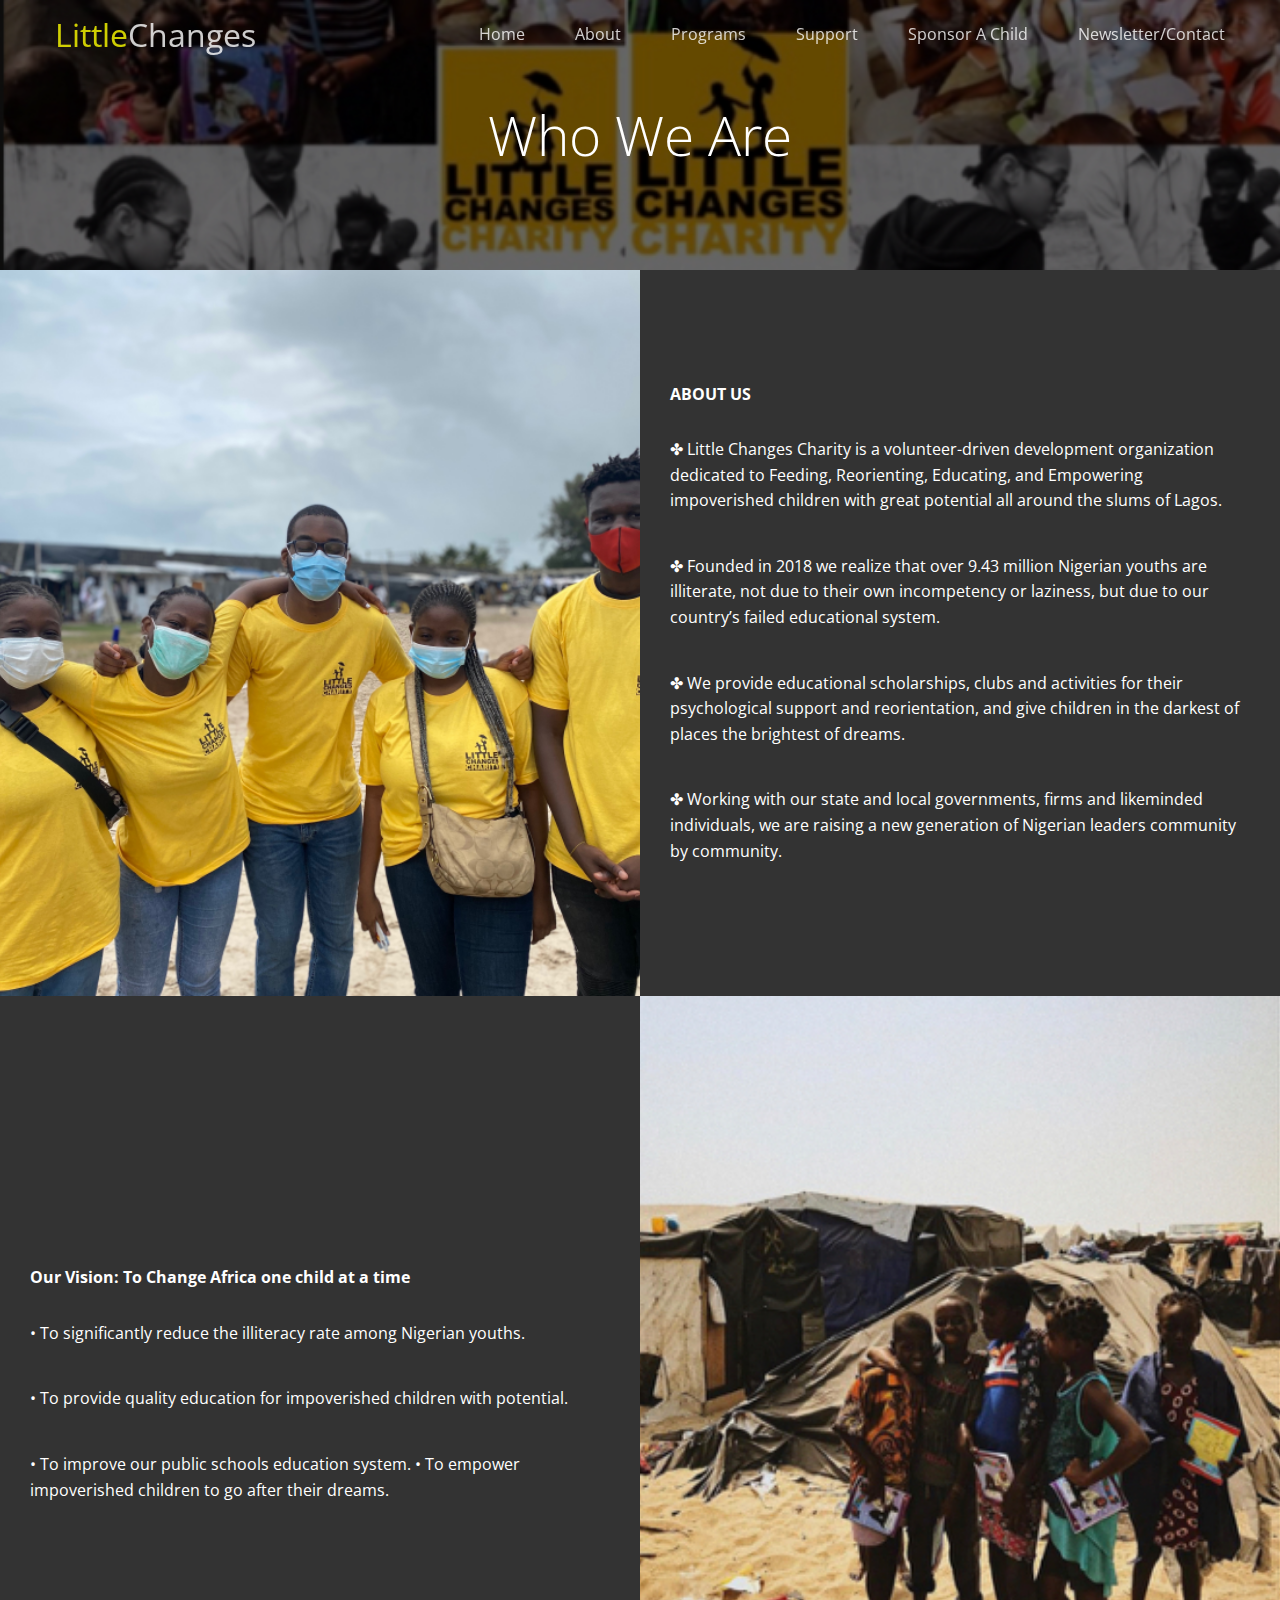
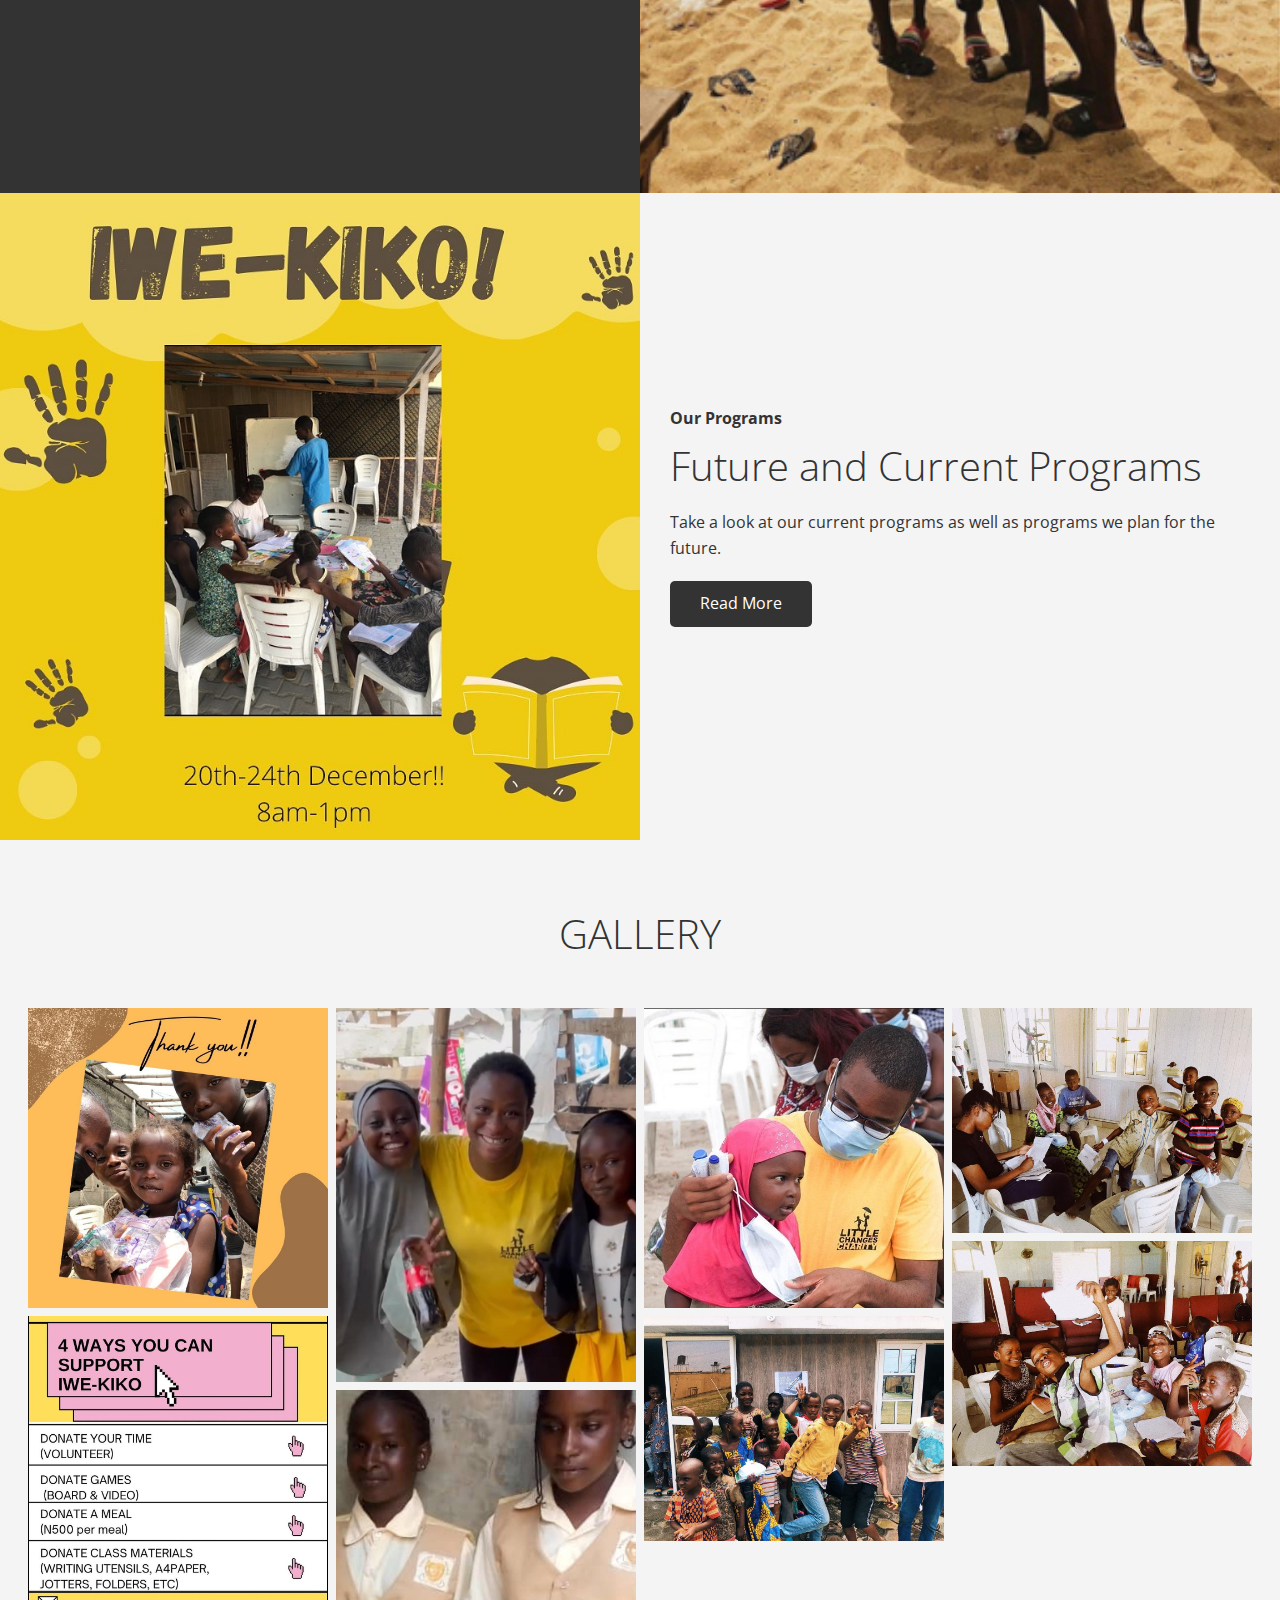
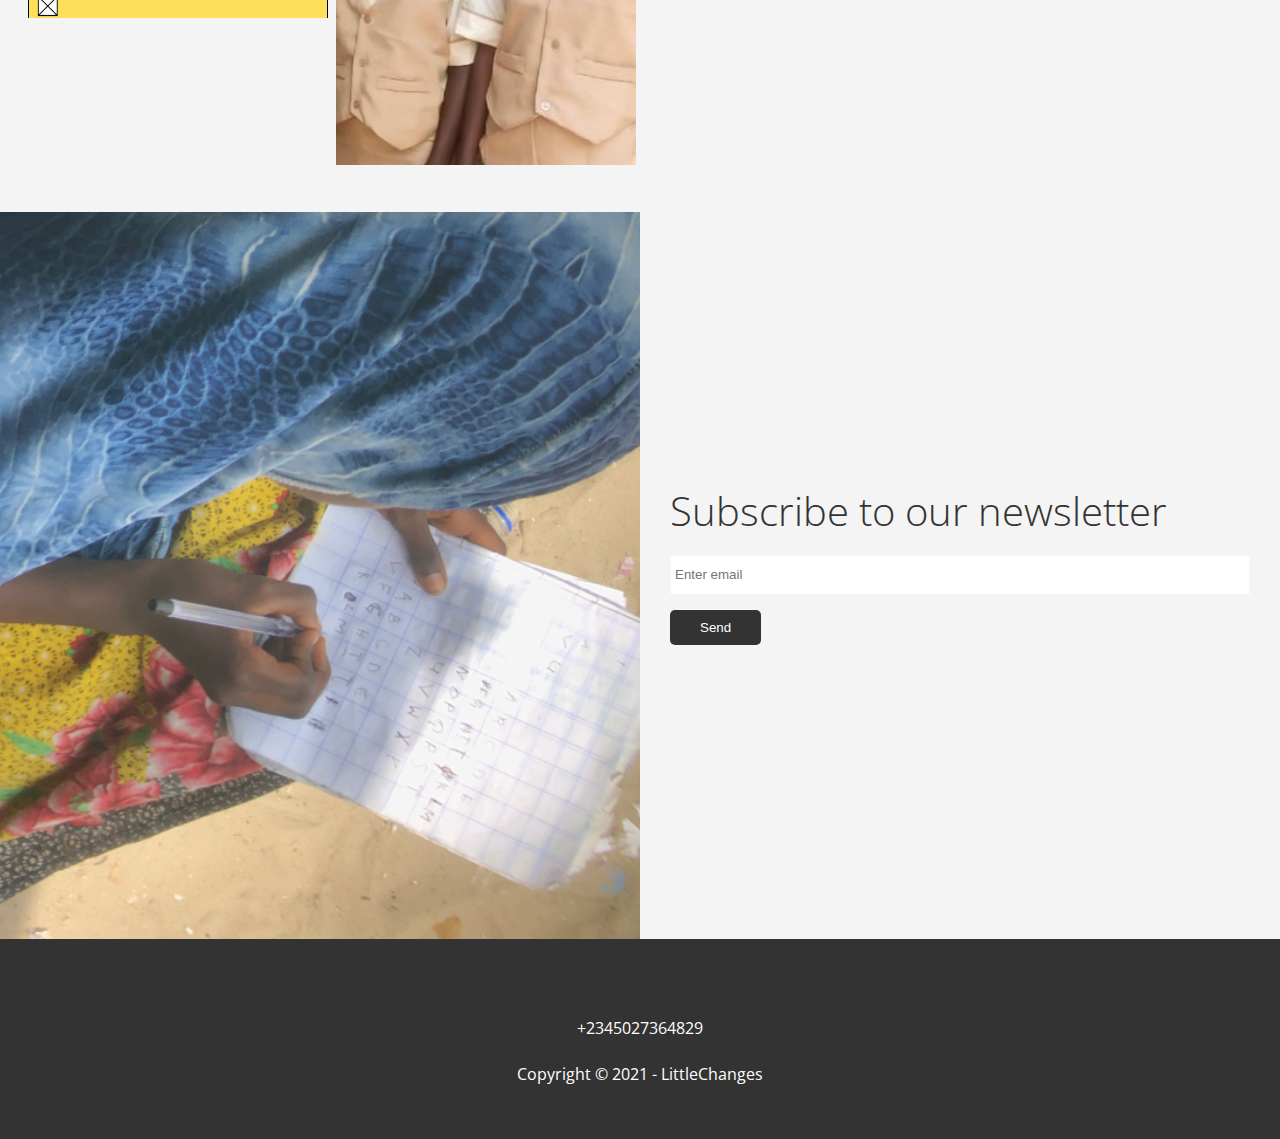
==== commit ac628bf9: "Sponsor_kids" ====
--- a/about.html
+++ b/about.html
@@ -22,6 +22,7 @@
                     <li><a href="about.html">About</a></li>
                     <li><a href="programs.html">Programs</a></li>
                     <li><a href="support.html">Support</a></li>
+                    <li><a href="sponsor.html">Sponsor A Child</a></li>
                     <li><a href="#contact">Newsletter/Contact</a></li>
                 </ul>
             </nav>
